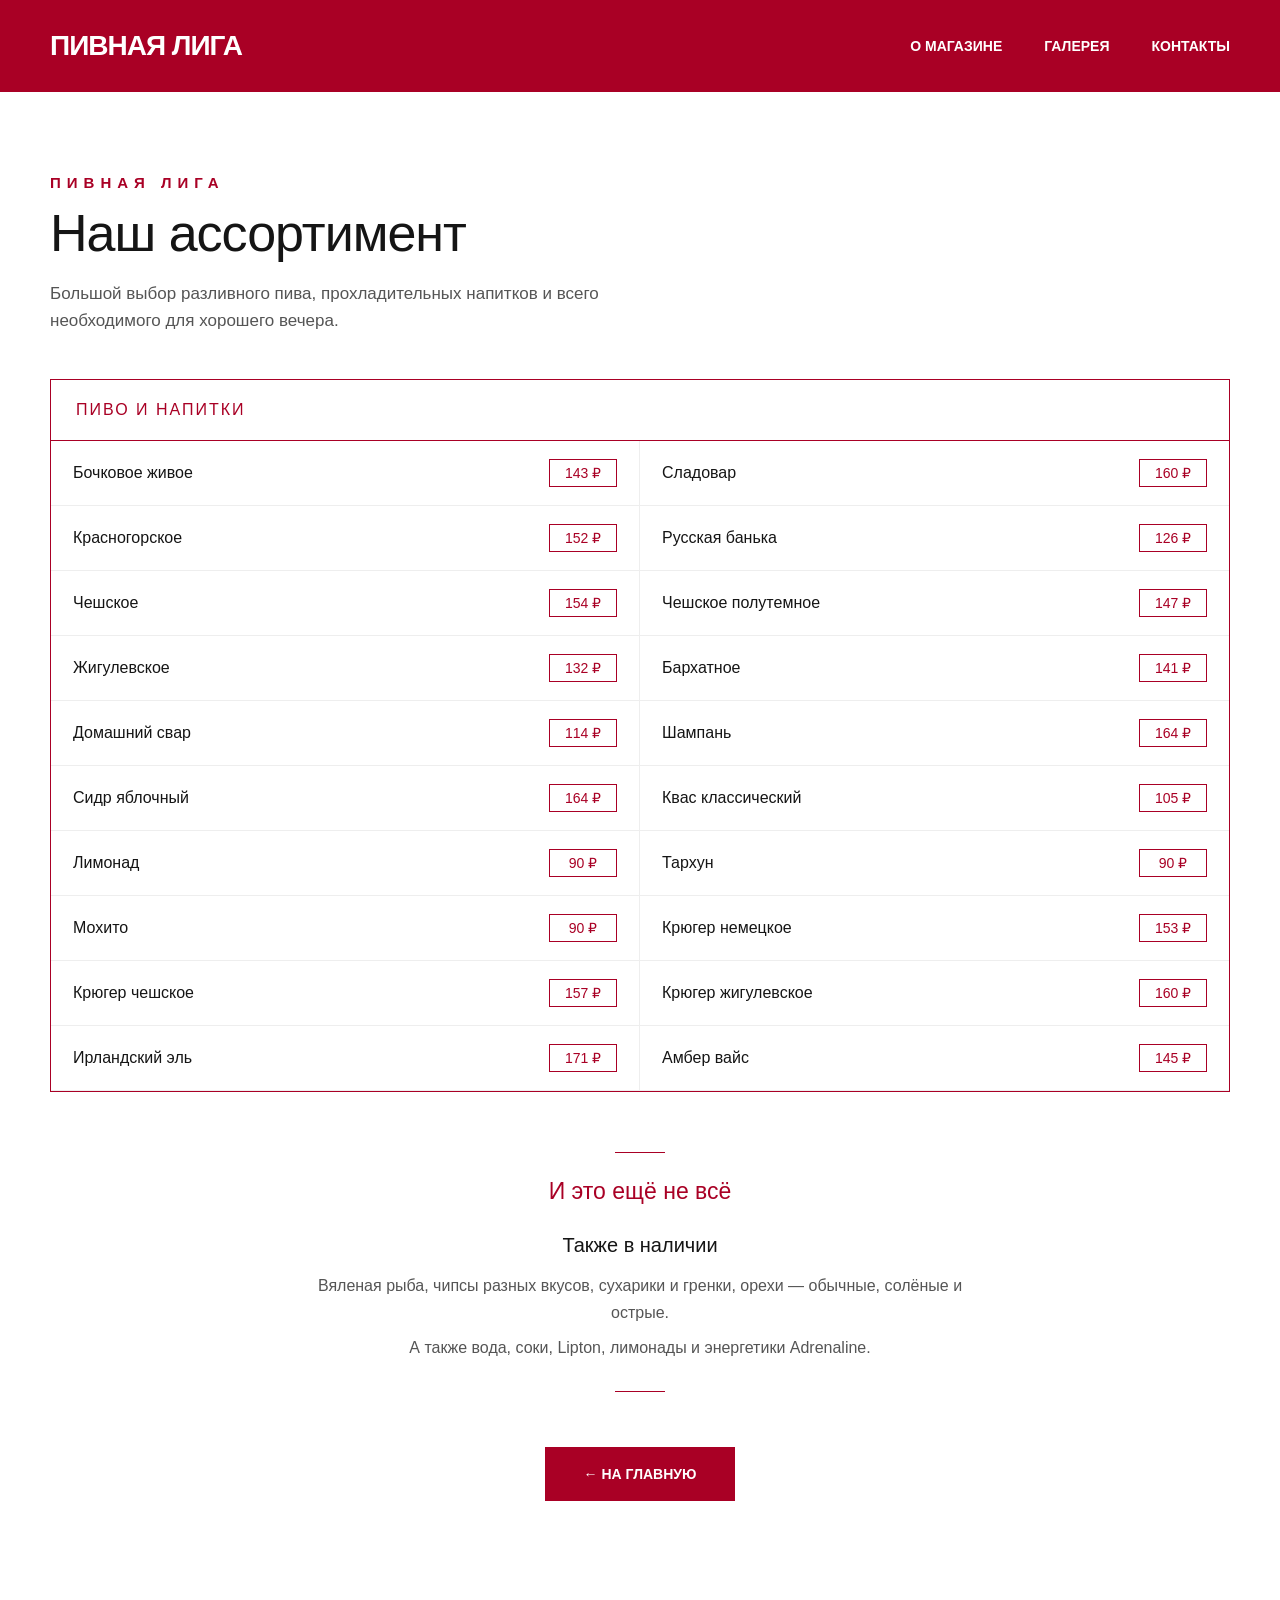
==== assortment.html @ 9e3e3337 "Add files via upload" ====
<!DOCTYPE html>
<html lang="ru">

<head>
    <meta charset="UTF-8">
    <meta name="viewport" content="width=device-width, initial-scale=1.0">

    <title>Ассортимент — Пивная Лига</title>

    <link rel="stylesheet" href="style.css">
</head>

<body>

    <!-- =========================
         ШАПКА
    ========================== -->

    <header class="header">

        <div class="container header-inner">

            <a href="index.html" class="logo">
                ПИВНАЯ ЛИГА
            </a>

            <nav class="navigation">

                <a href="index.html#about">
                    О МАГАЗИНЕ
                </a>

                <a href="index.html#gallery">
                    ГАЛЕРЕЯ
                </a>

                <a href="index.html#contacts">
                    КОНТАКТЫ
                </a>

            </nav>

        </div>

    </header>


    <!-- =========================
         СТРАНИЦА АССОРТИМЕНТА
    ========================== -->

    <main>

        <section class="assortment-page">

            <div class="container">

                <div class="section-label">
                    ПИВНАЯ ЛИГА
                </div>

                <h1>
                    Наш ассортимент
                </h1>

                <p class="assortment-intro">
                    Большой выбор разливного пива,
                    прохладительных напитков и всего
                    необходимого для хорошего вечера.
                </p>


                <!-- =========================
                     ПИВО И НАПИТКИ
                ========================== -->

                <div class="assortment-box">

                    <div class="assortment-box-title">
                        ПИВО И НАПИТКИ
                    </div>


                    <div class="product-list">


                        <!-- 1 -->

                        <div class="product">

                            <span>
                                Бочковое живое
                            </span>

                            <strong>
                                143 ₽
                            </strong>

                        </div>


                        <!-- 2 -->

                        <div class="product">

                            <span>
                                Сладовар
                            </span>

                            <strong>
                                160 ₽
                            </strong>

                        </div>


                        <!-- 3 -->

                        <div class="product">

                            <span>
                                Красногорское
                            </span>

                            <strong>
                                152 ₽
                            </strong>

                        </div>


                        <!-- 4 -->

                        <div class="product">

                            <span>
                                Русская банька
                            </span>

                            <strong>
                                126 ₽
                            </strong>

                        </div>


                        <!-- 5 -->

                        <div class="product">

                            <span>
                                Чешское
                            </span>

                            <strong>
                                154 ₽
                            </strong>

                        </div>


                        <!-- 6 -->

                        <div class="product">

                            <span>
                                Чешское полутемное
                            </span>

                            <strong>
                                147 ₽
                            </strong>

                        </div>


                        <!-- 7 -->

                        <div class="product">

                            <span>
                                Жигулевское
                            </span>

                            <strong>
                                132 ₽
                            </strong>

                        </div>


                        <!-- 8 -->

                        <div class="product">

                            <span>
                                Бархатное
                            </span>

                            <strong>
                                141 ₽
                            </strong>

                        </div>


                        <!-- 9 -->

                        <div class="product">

                            <span>
                                Домашний свар
                            </span>

                            <strong>
                                114 ₽
                            </strong>

                        </div>


                        <!-- 10 -->

                        <div class="product">

                            <span>
                                Шампань
                            </span>

                            <strong>
                                164 ₽
                            </strong>

                        </div>


                        <!-- 11 -->

                        <div class="product">

                            <span>
                                Сидр яблочный
                            </span>

                            <strong>
                                164 ₽
                            </strong>

                        </div>


                        <!-- 12 -->

                        <div class="product">

                            <span>
                                Квас классический
                            </span>

                            <strong>
                                105 ₽
                            </strong>

                        </div>


                        <!-- 13 -->

                        <div class="product">

                            <span>
                                Лимонад
                            </span>

                            <strong>
                                90 ₽
                            </strong>

                        </div>


                        <!-- 14 -->

                        <div class="product">

                            <span>
                                Тархун
                            </span>

                            <strong>
                                90 ₽
                            </strong>

                        </div>


                        <!-- 15 -->

                        <div class="product">

                            <span>
                                Мохито
                            </span>

                            <strong>
                                90 ₽
                            </strong>

                        </div>


                        <!-- 16 -->

                        <div class="product">

                            <span>
                                Крюгер немецкое
                            </span>

                            <strong>
                                153 ₽
                            </strong>

                        </div>


                        <!-- 17 -->

                        <div class="product">

                            <span>
                                Крюгер чешское
                            </span>

                            <strong>
                                157 ₽
                            </strong>

                        </div>


                        <!-- 18 -->

                        <div class="product">

                            <span>
                                Крюгер жигулевское
                            </span>

                            <strong>
                                160 ₽
                            </strong>

                        </div>


                        <!-- 19 -->

                        <div class="product">

                            <span>
                                Ирландский эль
                            </span>

                            <strong>
                                171 ₽
                            </strong>

                        </div>


                        <!-- 20 -->

                        <div class="product">

                            <span>
                                Амбер вайс
                            </span>

                            <strong>
                                145 ₽
                            </strong>

                        </div>

                    </div>

                </div>


                <!-- =========================
                     ДОПОЛНИТЕЛЬНЫЙ АССОРТИМЕНТ
                ========================== -->

                <div class="assortment-extra">

                    <div class="extra-line"></div>


                    <h2>
                        И это ещё не всё
                    </h2>


                    <div class="extra-content">

                        <div class="extra-title">
                            Также в наличии
                        </div>


                        <p>
                            Вяленая рыба, чипсы разных вкусов,
                            сухарики и гренки, орехи — обычные,
                            солёные и острые.
                        </p>


                        <p>
                            А также вода, соки, Lipton,
                            лимонады и энергетики Adrenaline.
                        </p>

                    </div>


                    <div class="extra-line"></div>

                </div>


                <!-- =========================
                     НАЗАД
                ========================== -->

                <div class="assortment-back">

                    <a
                        href="index.html"
                        class="btn btn-primary"
                    >
                        ← НА ГЛАВНУЮ
                    </a>

                </div>

            </div>

        </section>

    </main>


    <!-- =========================
         НИЖНЯЯ ПОЛОСА
    ========================== -->

    <footer class="footer"></footer>


</body>

</html>
---- style.css ----
/* =====================================================
   ОСНОВНЫЕ НАСТРОЙКИ
===================================================== */

* {
    margin: 0;
    padding: 0;
    box-sizing: border-box;
}

html {
    scroll-behavior: smooth;
}

body {
    margin: 0;

    background: #ffffff;
    color: #151515;

    font-family:
        Arial,
        Helvetica,
        sans-serif;

    line-height: 1.5;
}

img {
    display: block;
    max-width: 100%;
}

a {
    color: inherit;
}


/* =====================================================
   ЦВЕТА
===================================================== */

:root {
    --red: #a90025;
    --red-dark: #8e001f;

    --black: #151515;
    --white: #ffffff;

    --gray: #f5f5f5;
}


/* =====================================================
   КОНТЕЙНЕР
===================================================== */

.container {
    width: min(
        1180px,
        calc(100% - 60px)
    );

    margin: 0 auto;
}


/* =====================================================
   ШАПКА
===================================================== */

.header {
    width: 100%;

    background: var(--red);
    color: var(--white);
}

.header-inner {
    min-height: 92px;

    display: flex;

    align-items: center;
    justify-content: space-between;
}

.logo {
    color: white;

    text-decoration: none;

    font-size: 28px;
    font-weight: 900;

    letter-spacing: -1px;
}

.navigation {
    display: flex;

    align-items: center;

    gap: 42px;
}

.navigation a {
    color: white;

    text-decoration: none;

    font-size: 14px;
    font-weight: 800;

    text-transform: uppercase;

    transition: opacity 0.2s ease;
}

.navigation a:hover {
    opacity: 0.7;
}


/* =====================================================
   ГЛАВНЫЙ ЭКРАН
===================================================== */

.hero {
    padding: 110px 0;
}

.hero-inner {
    display: grid;

    grid-template-columns:
        minmax(0, 0.85fr)
        minmax(0, 1.15fr);

    align-items: center;

    gap: 70px;
}


/* =====================================================
   ЛЕВАЯ ЧАСТЬ ГЛАВНОГО ЭКРАНА
===================================================== */

.hero-content {
    padding-left: 10px;
}

.location-title {
    color: var(--red);

    font-size: 16px;
    font-weight: 900;

    letter-spacing: 7px;

    margin-bottom: 28px;
}

.hero h1 {
    margin: 0 0 40px;

    font-size: clamp(
        70px,
        7vw,
        110px
    );

    line-height: 0.82;

    font-weight: 900;

    letter-spacing: -5px;
}

.hero h1 span {
    display: block;
}

.hero h1 span:last-child {
    color: var(--red);
}

.address {
    margin-bottom: 28px;

    font-size: 20px;

    color: var(--black);
}


/* =====================================================
   КНОПКИ
===================================================== */

.hero-buttons {
    display: flex;

    gap: 14px;

    flex-wrap: wrap;
}

.btn {
    min-height: 54px;

    padding: 0 38px;

    display: inline-flex;

    align-items: center;
    justify-content: center;

    border: 1px solid var(--red);

    text-decoration: none;

    font-size: 14px;
    font-weight: 900;

    text-transform: uppercase;

    transition:
        background 0.2s ease,
        color 0.2s ease;
}

.btn-primary {
    background: var(--red);
    color: white;
}

.btn-primary:hover {
    background: var(--red-dark);
}

.btn-outline {
    background: white;
    color: var(--red);
}

.btn-outline:hover {
    background: var(--red);
    color: white;
}


/* =====================================================
   ФОТО НА ГЛАВНОМ ЭКРАНЕ
===================================================== */

.hero-image {
    width: 100%;

    overflow: hidden;
}

.hero-image img {
    width: 100%;

    height: 560px;

    object-fit: cover;
    object-position: center;

    display: block;
}


/* =====================================================
   ЗАГОЛОВКИ СЕКЦИЙ
===================================================== */

.section-label {
    margin-bottom: 10px;

    color: var(--red);

    font-size: 15px;
    font-weight: 900;

    letter-spacing: 6px;
}

section h2 {
    margin: 0 0 55px;

    font-size: 52px;

    line-height: 1;

    font-weight: 900;

    letter-spacing: -2px;
}


/* =====================================================
   О МАГАЗИНЕ
===================================================== */

.about {
    padding: 100px 0;
}

.features {
    display: grid;

    grid-template-columns:
        repeat(3, 1fr);

    gap: 20px;
}

.feature {
    min-height: 250px;

    padding: 32px;

    border: 1px solid var(--red);

    display: flex;

    flex-direction: column;
}

.feature-icon {
    margin-bottom: 15px;

    color: var(--red);

    font-size: 28px;
    font-weight: 900;
}

.feature h3 {
    margin-bottom: 12px;

    font-size: 23px;

    line-height: 1.15;
}

.feature p {
    margin-bottom: 18px;

    font-size: 16px;
}

.feature-link {
    margin-top: auto;

    color: var(--red);

    text-decoration: none;

    font-size: 14px;
    font-weight: 900;
}

.feature-link:hover {
    text-decoration: underline;
}


/* =====================================================
   ГАЛЕРЕЯ
===================================================== */

.gallery-section {
    padding: 100px 0;
}

.gallery {
    display: grid;

    grid-template-columns:
        repeat(2, minmax(0, 1fr));

    gap: 20px;
}

.gallery img {
    width: 100%;

    height: 360px;

    display: block;

    object-fit: cover;
    object-position: center;

    background: var(--gray);
}


/* Главное фото */

.gallery .gallery-main {
    grid-column: 1 / -1;

    width: 100%;

    height: auto;

    max-height: 620px;

    object-fit: contain;

    background: var(--gray);
}


/* =====================================================
   КОНТАКТЫ
===================================================== */

.contacts {
    padding: 100px 0;
}

.contact-box {
    display: grid;

    grid-template-columns:
        repeat(3, 1fr);

    gap: 20px;
}

.contact-item {
    padding: 32px;

    border: 1px solid var(--red);
}

.contact-item h3 {
    margin: 0 0 14px;

    font-size: 22px;

    font-weight: 700;
}

.contact-item p {
    margin: 0;

    color: var(--black);

    font-size: 18px;

    line-height: 1.6;
}


/* =====================================================
   ТЕЛЕФОН
===================================================== */

.contact-item .phone {
    color: var(--black);

    font-size: 18px;

    font-weight: 400;

    text-decoration: none;
}


/* =====================================================
   КНОПКА 2ГИС
===================================================== */

.map-button {
    display: inline-flex;

    align-items: center;
    justify-content: center;

    min-height: 48px;

    margin-top: 22px;

    padding: 0 24px;

    background: var(--red);
    color: white;

    border: 1px solid var(--red);

    text-decoration: none;

    font-size: 13px;

    font-weight: 800;

    transition:
        background 0.2s ease,
        color 0.2s ease;
}

.map-button:hover {
    background: white;
    color: var(--red);
}


/* =====================================================
   НИЖНЯЯ БОРДОВАЯ ПОЛОСА
   БЕЗ ТЕКСТА
===================================================== */

.footer {
    width: 100%;

    height: 45px;

    background: var(--red);
}


/* =====================================================
   ПЛАНШЕТ
===================================================== */

@media (max-width: 1000px) {

    .hero-inner {
        grid-template-columns: 1fr;

        gap: 50px;
    }

    .hero-content {
        padding-left: 0;
    }

    .hero-image img {
        height: auto;

        max-height: 600px;

        object-fit: contain;
    }

    .features {
        grid-template-columns: 1fr;
    }

    .contact-box {
        grid-template-columns: 1fr;
    }

    .footer {
        height: 40px;
    }
}


/* =====================================================
   ТЕЛЕФОН
===================================================== */

@media (max-width: 700px) {

    .container {
        width: calc(100% - 30px);
    }


    /* Шапка */

    .header-inner {
        min-height: 75px;

        padding: 15px 0;

        flex-direction: column;

        justify-content: center;

        gap: 12px;
    }

    .logo {
        font-size: 22px;
    }

    .navigation {
        gap: 18px;

        flex-wrap: wrap;

        justify-content: center;
    }

    .navigation a {
        font-size: 10px;
    }


    /* Главный экран */

    .hero {
        padding: 70px 0;
    }

    .location-title {
        margin-bottom: 22px;

        font-size: 13px;

        letter-spacing: 5px;
    }

    .hero h1 {
        margin-bottom: 35px;

        font-size: 62px;

        letter-spacing: -3px;
    }

    .address {
        font-size: 17px;
    }


    /* Кнопки */

    .hero-buttons {
        flex-direction: column;
    }

    .btn {
        width: 100%;
    }


    /* Фото */

    .hero-image img {
        width: 100%;

        height: auto;

        max-height: none;

        object-fit: contain;
    }


    /* Секции */

    .about,
    .gallery-section,
    .contacts {
        padding: 70px 0;
    }

    section h2 {
        margin-bottom: 35px;

        font-size: 42px;
    }


    /* Галерея */

    .gallery {
        grid-template-columns: 1fr;
    }

    .gallery .gallery-main {
        grid-column: auto;

        height: auto;

        max-height: none;

        object-fit: contain;
    }

    .gallery img {
        height: auto;
    }


    /* Карточки */

    .feature,
    .contact-item {
        padding: 25px;
    }

    .map-button {
        width: 100%;
    }
}

/* =====================================================
   ИСПРАВЛЕНИЕ СТРАНИЦЫ АССОРТИМЕНТА
===================================================== */

.assortment-page {
    padding: 80px 0 100px;
}


/* Заголовок */

.assortment-page h1 {
    margin: 0 0 18px;

    color: #151515;

    font-size: 52px;
    font-weight: 500;

    line-height: 1.1;
    letter-spacing: -1px;
}

.assortment-intro {
    max-width: 650px;

    margin: 0 0 45px;

    color: #555555;

    font-size: 17px;
    font-weight: 400;

    line-height: 1.6;
}


/* =====================================================
   РАМКА АССОРТИМЕНТА
===================================================== */

.assortment-box {
    width: 100%;

    border: 1px solid #a90025 !important;

    background: #ffffff;

    padding: 0 !important;
}


/* Заголовок внутри рамки */

.assortment-box-title {
    padding: 18px 25px;

    border-bottom: 1px solid #a90025 !important;

    color: #a90025;

    font-size: 16px;
    font-weight: 500;

    letter-spacing: 2px;
}


/* =====================================================
   СПИСОК
===================================================== */

.product-list {
    display: grid;

    grid-template-columns: 1fr 1fr;
}


/* Каждый товар */

.product {
    min-height: 65px;

    padding: 16px 22px;

    display: flex;

    align-items: center;
    justify-content: space-between;

    gap: 20px;

    border-bottom: 1px solid #eeeeee !important;

    font-size: 16px !important;

    font-weight: 400 !important;

    color: #151515;
}


/* Убираем жирность названий */

.product span {
    color: #151515 !important;

    font-size: 16px !important;

    font-weight: 400 !important;
}


/* =====================================================
   ЦЕНА В ТОНКОЙ РАМКЕ
===================================================== */

.product strong {
    display: inline-flex;

    align-items: center;
    justify-content: center;

    min-width: 68px;

    padding: 5px 9px;

    border: 1px solid #a90025 !important;

    background: #ffffff;

    color: #a90025 !important;

    font-size: 14px !important;

    font-weight: 400 !important;

    line-height: 1.2;

    white-space: nowrap;
}


/* Вертикальная линия между двумя колонками */

.product:nth-child(odd) {
    border-right: 1px solid #eeeeee !important;
}


/* =====================================================
   "И ЭТО ЕЩЁ НЕ ВСЁ"
===================================================== */

.assortment-extra {
    width: 100%;

    padding: 60px 20px 45px;

    text-align: center;
}


/* Декоративная линия */

.assortment-extra .extra-line {
    width: 50px;
    height: 1px;

    margin: 0 auto 25px;

    background: #a90025;
}


/* Маленький бордовый текст */

.assortment-extra h2 {
    margin: 0 0 24px;

    color: #a90025 !important;

    font-size: 23px !important;

    font-weight: 400 !important;

    line-height: 1.2;

    letter-spacing: 0 !important;
}


/* =====================================================
   ТАКЖЕ В НАЛИЧИИ
===================================================== */

.extra-content {
    max-width: 700px;

    margin: 0 auto;
}

.extra-title {
    margin-bottom: 12px;

    color: #151515;

    font-size: 20px;

    font-weight: 500;
}

.extra-content p {
    max-width: 700px;

    margin: 8px auto;

    color: #555555 !important;

    font-size: 16px !important;

    font-weight: 400 !important;

    line-height: 1.7;
}


/* Нижняя декоративная линия */

.assortment-extra .extra-line:last-child {
    margin-top: 30px;
    margin-bottom: 0;
}


/* =====================================================
   КНОПКА НАЗАД
===================================================== */

.assortment-back {
    display: flex;

    justify-content: center;

    margin-top: 10px;
}


/* =====================================================
   МОБИЛЬНАЯ ВЕРСИЯ
===================================================== */

@media (max-width: 700px) {

    .assortment-page {
        padding: 60px 0 80px;
    }

    .assortment-page h1 {
        font-size: 40px;
    }

    .product-list {
        grid-template-columns: 1fr;
    }

    .product:nth-child(odd) {
        border-right: none !important;
    }

    .product {
        padding: 16px 18px;
    }

    .product span {
        font-size: 15px !important;
    }

    .product strong {
        min-width: 62px;

        font-size: 13px !important;
    }

    .assortment-extra {
        padding: 50px 10px 40px;
    }

    .assortment-extra h2 {
        font-size: 21px !important;
    }

    .extra-title {
        font-size: 18px;
    }

    .extra-content p {
        font-size: 15px !important;
    }
}
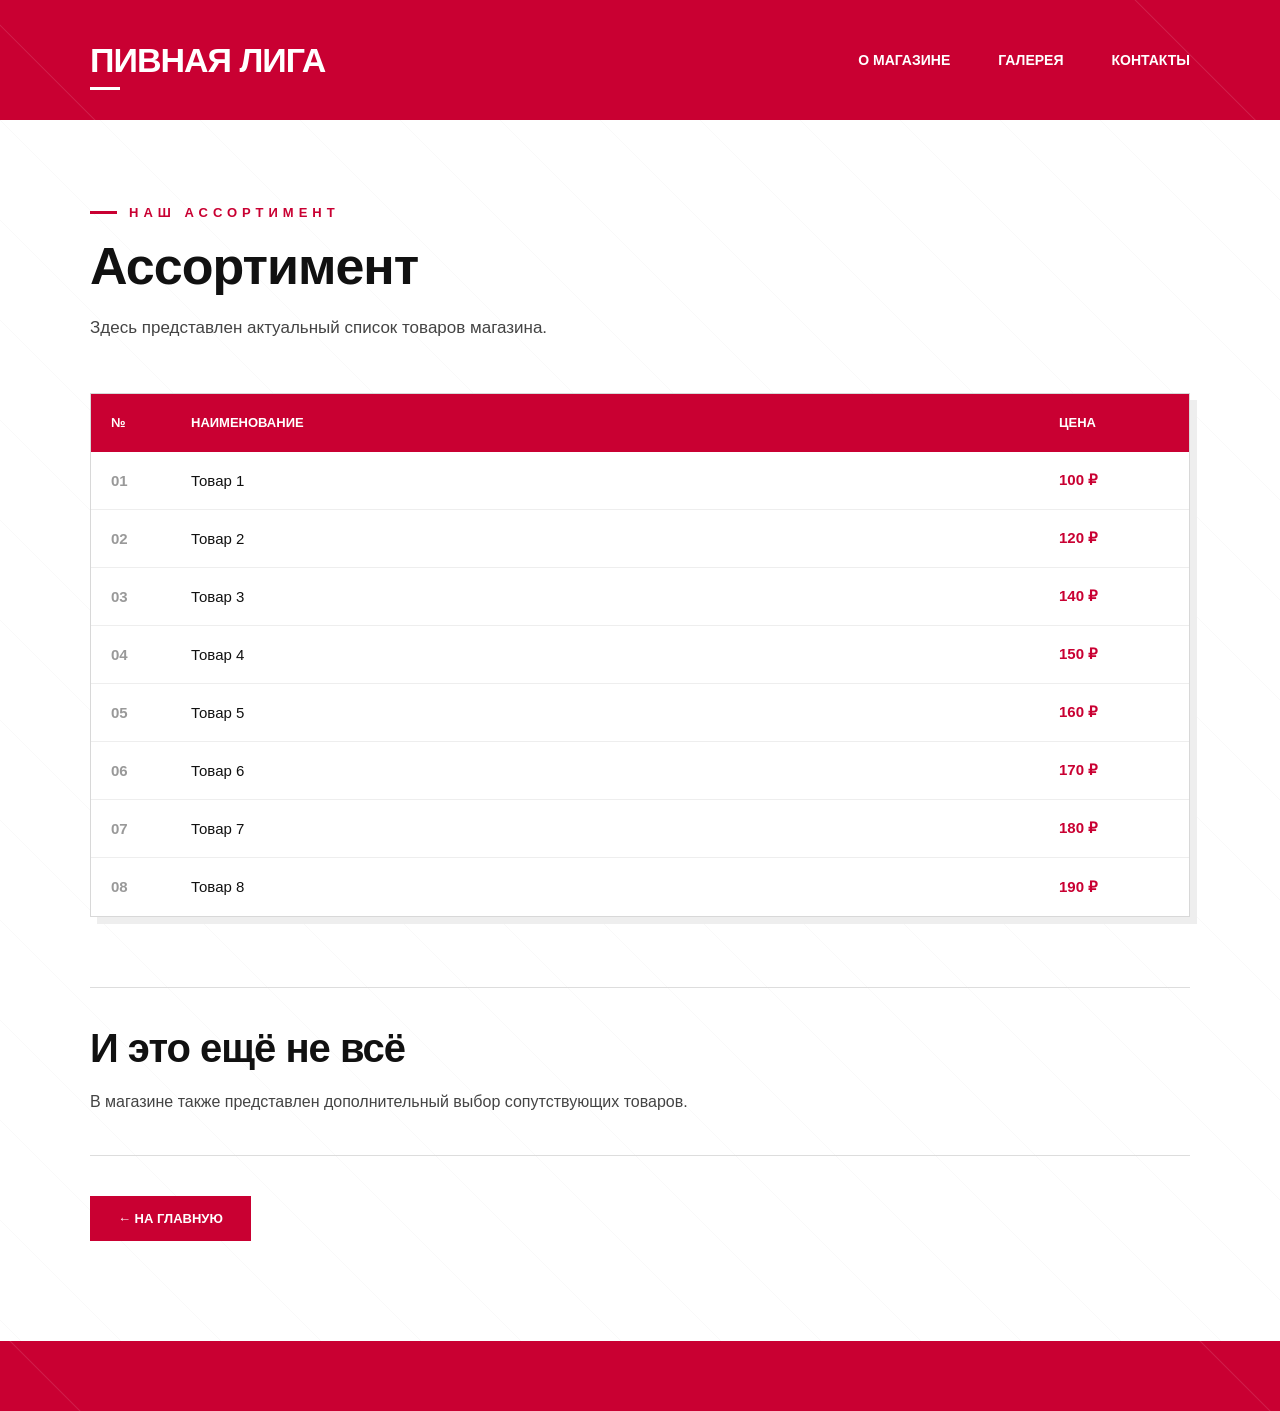
==== commit 4a4d8355: "Refactor assortment.html structure and content Updated assortment page layout and content structure," ====
--- a/assortment.html
+++ b/assortment.html
@@ -2,462 +2,281 @@
 <html lang="ru">
 
 <head>
+
     <meta charset="UTF-8">
-    <meta name="viewport" content="width=device-width, initial-scale=1.0">
+
+    <meta
+        name="viewport"
+        content="width=device-width, initial-scale=1.0"
+    >
 
     <title>Ассортимент — Пивная Лига</title>
 
-    <link rel="stylesheet" href="style.css">
+    <link rel="stylesheet" href="./style.css?v=5">
+
 </head>
 
 <body>
 
-    <!-- =========================
-         ШАПКА
-    ========================== -->
-
-    <header class="header">
-
-        <div class="container header-inner">
-
-            <a href="index.html" class="logo">
+
+<header class="header">
+
+    <div class="container header-inner">
+
+        <a href="./index.html" class="logo">
+            <span class="logo-text">
                 ПИВНАЯ ЛИГА
-            </a>
-
-            <nav class="navigation">
-
-                <a href="index.html#about">
-                    О МАГАЗИНЕ
-                </a>
-
-                <a href="index.html#gallery">
-                    ГАЛЕРЕЯ
-                </a>
-
-                <a href="index.html#contacts">
-                    КОНТАКТЫ
-                </a>
-
-            </nav>
-
-        </div>
-
-    </header>
-
-
-    <!-- =========================
-         СТРАНИЦА АССОРТИМЕНТА
-    ========================== -->
-
-    <main>
-
-        <section class="assortment-page">
-
-            <div class="container">
-
-                <div class="section-label">
-                    ПИВНАЯ ЛИГА
-                </div>
-
-                <h1>
-                    Наш ассортимент
-                </h1>
-
-                <p class="assortment-intro">
-                    Большой выбор разливного пива,
-                    прохладительных напитков и всего
-                    необходимого для хорошего вечера.
-                </p>
-
-
-                <!-- =========================
-                     ПИВО И НАПИТКИ
-                ========================== -->
-
-                <div class="assortment-box">
-
-                    <div class="assortment-box-title">
-                        ПИВО И НАПИТКИ
-                    </div>
-
-
-                    <div class="product-list">
-
-
-                        <!-- 1 -->
-
-                        <div class="product">
-
-                            <span>
-                                Бочковое живое
-                            </span>
-
-                            <strong>
-                                143 ₽
-                            </strong>
-
-                        </div>
-
-
-                        <!-- 2 -->
-
-                        <div class="product">
-
-                            <span>
-                                Сладовар
-                            </span>
-
-                            <strong>
-                                160 ₽
-                            </strong>
-
-                        </div>
-
-
-                        <!-- 3 -->
-
-                        <div class="product">
-
-                            <span>
-                                Красногорское
-                            </span>
-
-                            <strong>
-                                152 ₽
-                            </strong>
-
-                        </div>
-
-
-                        <!-- 4 -->
-
-                        <div class="product">
-
-                            <span>
-                                Русская банька
-                            </span>
-
-                            <strong>
-                                126 ₽
-                            </strong>
-
-                        </div>
-
-
-                        <!-- 5 -->
-
-                        <div class="product">
-
-                            <span>
-                                Чешское
-                            </span>
-
-                            <strong>
-                                154 ₽
-                            </strong>
-
-                        </div>
-
-
-                        <!-- 6 -->
-
-                        <div class="product">
-
-                            <span>
-                                Чешское полутемное
-                            </span>
-
-                            <strong>
-                                147 ₽
-                            </strong>
-
-                        </div>
-
-
-                        <!-- 7 -->
-
-                        <div class="product">
-
-                            <span>
-                                Жигулевское
-                            </span>
-
-                            <strong>
-                                132 ₽
-                            </strong>
-
-                        </div>
-
-
-                        <!-- 8 -->
-
-                        <div class="product">
-
-                            <span>
-                                Бархатное
-                            </span>
-
-                            <strong>
-                                141 ₽
-                            </strong>
-
-                        </div>
-
-
-                        <!-- 9 -->
-
-                        <div class="product">
-
-                            <span>
-                                Домашний свар
-                            </span>
-
-                            <strong>
-                                114 ₽
-                            </strong>
-
-                        </div>
-
-
-                        <!-- 10 -->
-
-                        <div class="product">
-
-                            <span>
-                                Шампань
-                            </span>
-
-                            <strong>
-                                164 ₽
-                            </strong>
-
-                        </div>
-
-
-                        <!-- 11 -->
-
-                        <div class="product">
-
-                            <span>
-                                Сидр яблочный
-                            </span>
-
-                            <strong>
-                                164 ₽
-                            </strong>
-
-                        </div>
-
-
-                        <!-- 12 -->
-
-                        <div class="product">
-
-                            <span>
-                                Квас классический
-                            </span>
-
-                            <strong>
-                                105 ₽
-                            </strong>
-
-                        </div>
-
-
-                        <!-- 13 -->
-
-                        <div class="product">
-
-                            <span>
-                                Лимонад
-                            </span>
-
-                            <strong>
-                                90 ₽
-                            </strong>
-
-                        </div>
-
-
-                        <!-- 14 -->
-
-                        <div class="product">
-
-                            <span>
-                                Тархун
-                            </span>
-
-                            <strong>
-                                90 ₽
-                            </strong>
-
-                        </div>
-
-
-                        <!-- 15 -->
-
-                        <div class="product">
-
-                            <span>
-                                Мохито
-                            </span>
-
-                            <strong>
-                                90 ₽
-                            </strong>
-
-                        </div>
-
-
-                        <!-- 16 -->
-
-                        <div class="product">
-
-                            <span>
-                                Крюгер немецкое
-                            </span>
-
-                            <strong>
-                                153 ₽
-                            </strong>
-
-                        </div>
-
-
-                        <!-- 17 -->
-
-                        <div class="product">
-
-                            <span>
-                                Крюгер чешское
-                            </span>
-
-                            <strong>
-                                157 ₽
-                            </strong>
-
-                        </div>
-
-
-                        <!-- 18 -->
-
-                        <div class="product">
-
-                            <span>
-                                Крюгер жигулевское
-                            </span>
-
-                            <strong>
-                                160 ₽
-                            </strong>
-
-                        </div>
-
-
-                        <!-- 19 -->
-
-                        <div class="product">
-
-                            <span>
-                                Ирландский эль
-                            </span>
-
-                            <strong>
-                                171 ₽
-                            </strong>
-
-                        </div>
-
-
-                        <!-- 20 -->
-
-                        <div class="product">
-
-                            <span>
-                                Амбер вайс
-                            </span>
-
-                            <strong>
-                                145 ₽
-                            </strong>
-
-                        </div>
-
-                    </div>
-
-                </div>
-
-
-                <!-- =========================
-                     ДОПОЛНИТЕЛЬНЫЙ АССОРТИМЕНТ
-                ========================== -->
-
-                <div class="assortment-extra">
-
-                    <div class="extra-line"></div>
-
-
-                    <h2>
-                        И это ещё не всё
-                    </h2>
-
-
-                    <div class="extra-content">
-
-                        <div class="extra-title">
-                            Также в наличии
-                        </div>
-
-
-                        <p>
-                            Вяленая рыба, чипсы разных вкусов,
-                            сухарики и гренки, орехи — обычные,
-                            солёные и острые.
-                        </p>
-
-
-                        <p>
-                            А также вода, соки, Lipton,
-                            лимонады и энергетики Adrenaline.
-                        </p>
-
-                    </div>
-
-
-                    <div class="extra-line"></div>
-
-                </div>
-
-
-                <!-- =========================
-                     НАЗАД
-                ========================== -->
-
-                <div class="assortment-back">
-
-                    <a
-                        href="index.html"
-                        class="btn btn-primary"
-                    >
-                        ← НА ГЛАВНУЮ
-                    </a>
-
-                </div>
-
-            </div>
-
-        </section>
-
-    </main>
-
-
-    <!-- =========================
-         НИЖНЯЯ ПОЛОСА
-    ========================== -->
-
-    <footer class="footer"></footer>
+            </span>
+        </a>
+
+
+        <nav class="navigation">
+
+            <a href="./index.html#about">
+                О МАГАЗИНЕ
+            </a>
+
+            <a href="./index.html#gallery">
+                ГАЛЕРЕЯ
+            </a>
+
+            <a href="./index.html#contacts">
+                КОНТАКТЫ
+            </a>
+
+        </nav>
+
+    </div>
+
+</header>
+
+
+<main>
+
+<section class="assortment-page">
+
+    <div class="container">
+
+
+        <div class="section-label">
+            НАШ АССОРТИМЕНТ
+        </div>
+
+
+        <h1>
+            Ассортимент
+        </h1>
+
+
+        <p class="assortment-intro">
+            Здесь представлен актуальный список
+            товаров магазина.
+        </p>
+
+
+        <!-- ТАБЛИЦА -->
+
+        <div class="product-table">
+
+
+            <div class="table-header">
+
+                <div>
+                    №
+                </div>
+
+                <div>
+                    Наименование
+                </div>
+
+                <div>
+                    Цена
+                </div>
+
+            </div>
+
+
+            <div class="table-row">
+
+                <div>
+                    01
+                </div>
+
+                <div>
+                    Товар 1
+                </div>
+
+                <div>
+                    100 ₽
+                </div>
+
+            </div>
+
+
+            <div class="table-row">
+
+                <div>
+                    02
+                </div>
+
+                <div>
+                    Товар 2
+                </div>
+
+                <div>
+                    120 ₽
+                </div>
+
+            </div>
+
+
+            <div class="table-row">
+
+                <div>
+                    03
+                </div>
+
+                <div>
+                    Товар 3
+                </div>
+
+                <div>
+                    140 ₽
+                </div>
+
+            </div>
+
+
+            <div class="table-row">
+
+                <div>
+                    04
+                </div>
+
+                <div>
+                    Товар 4
+                </div>
+
+                <div>
+                    150 ₽
+                </div>
+
+            </div>
+
+
+            <div class="table-row">
+
+                <div>
+                    05
+                </div>
+
+                <div>
+                    Товар 5
+                </div>
+
+                <div>
+                    160 ₽
+                </div>
+
+            </div>
+
+
+            <div class="table-row">
+
+                <div>
+                    06
+                </div>
+
+                <div>
+                    Товар 6
+                </div>
+
+                <div>
+                    170 ₽
+                </div>
+
+            </div>
+
+
+            <div class="table-row">
+
+                <div>
+                    07
+                </div>
+
+                <div>
+                    Товар 7
+                </div>
+
+                <div>
+                    180 ₽
+                </div>
+
+            </div>
+
+
+            <div class="table-row">
+
+                <div>
+                    08
+                </div>
+
+                <div>
+                    Товар 8
+                </div>
+
+                <div>
+                    190 ₽
+                </div>
+
+            </div>
+
+
+        </div>
+
+
+        <!-- ДОПОЛНИТЕЛЬНЫЙ БЛОК -->
+
+        <div class="assortment-extra">
+
+            <div class="extra-line"></div>
+
+            <h2>
+                И это ещё не всё
+            </h2>
+
+            <p>
+                В магазине также представлен дополнительный
+                выбор сопутствующих товаров.
+            </p>
+
+            <div class="extra-line"></div>
+
+        </div>
+
+
+        <div class="assortment-back">
+
+            <a
+                href="./index.html"
+                class="btn btn-primary"
+            >
+                ← НА ГЛАВНУЮ
+            </a>
+
+        </div>
+
+
+    </div>
+
+</section>
+
+</main>
+
+
+<footer class="footer"></footer>
 
 
 </body>
 
-</html>+</html>
--- a/style.css
+++ b/style.css
@@ -1,181 +1,298 @@
-/* =====================================================
+/* =========================================================
    ОСНОВНЫЕ НАСТРОЙКИ
-===================================================== */
+========================================================= */
 
 * {
+    box-sizing: border-box;
+}
+
+html {
+    scroll-behavior: smooth;
+}
+
+body {
     margin: 0;
     padding: 0;
-    box-sizing: border-box;
-}
-
-html {
-    scroll-behavior: smooth;
-}
-
-body {
-    margin: 0;
-
-    background: #ffffff;
-    color: #151515;
-
-    font-family:
-        Arial,
-        Helvetica,
-        sans-serif;
-
-    line-height: 1.5;
+
+    font-family: Arial, Helvetica, sans-serif;
+
+    color: #111;
+
+    background: #fff;
+
+    overflow-x: hidden;
 }
 
 img {
+    max-width: 100%;
     display: block;
-    max-width: 100%;
 }
 
 a {
+    text-decoration: none;
     color: inherit;
 }
 
 
-/* =====================================================
-   ЦВЕТА
-===================================================== */
-
-:root {
-    --red: #a90025;
-    --red-dark: #8e001f;
-
-    --black: #151515;
-    --white: #ffffff;
-
-    --gray: #f5f5f5;
-}
-
-
-/* =====================================================
+/* =========================================================
    КОНТЕЙНЕР
-===================================================== */
+========================================================= */
 
 .container {
-    width: min(
-        1180px,
-        calc(100% - 60px)
-    );
-
+    width: min(1100px, calc(100% - 60px));
     margin: 0 auto;
 }
 
 
-/* =====================================================
+/* =========================================================
    ШАПКА
-===================================================== */
+========================================================= */
 
 .header {
-    width: 100%;
-
-    background: var(--red);
-    color: var(--white);
+    position: relative;
+
+    height: 120px;
+
+    display: flex;
+    align-items: center;
+
+    background: #c90032;
+
+    overflow: hidden;
 }
 
 .header-inner {
-    min-height: 92px;
+    position: relative;
+    z-index: 2;
+
+    height: 100%;
 
     display: flex;
-
     align-items: center;
     justify-content: space-between;
 }
 
+
+/* диагональные линии */
+
+.header::before,
+.header::after {
+    content: "";
+
+    position: absolute;
+
+    width: 300px;
+    height: 300px;
+
+    border: 1px solid rgba(255,255,255,0.13);
+
+    transform: rotate(45deg);
+}
+
+.header::before {
+    right: -160px;
+    top: -210px;
+}
+
+.header::after {
+    left: -210px;
+    bottom: -210px;
+}
+
+
+/* =========================================================
+   ЛОГОТИП
+========================================================= */
+
 .logo {
-    color: white;
-
-    text-decoration: none;
-
-    font-size: 28px;
+    display: flex;
+    align-items: center;
+}
+
+.logo-text {
+    position: relative;
+
+    color: #fff;
+
+    font-size: 34px;
     font-weight: 900;
 
     letter-spacing: -1px;
 }
+
+.logo-text::after {
+    content: "";
+
+    position: absolute;
+
+    left: 0;
+    bottom: -10px;
+
+    width: 30px;
+    height: 3px;
+
+    background: #fff;
+}
+
+
+/* =========================================================
+   НАВИГАЦИЯ
+========================================================= */
 
 .navigation {
     display: flex;
-
     align-items: center;
 
-    gap: 42px;
+    gap: 48px;
 }
 
 .navigation a {
-    color: white;
-
-    text-decoration: none;
+    position: relative;
+
+    color: #fff;
 
     font-size: 14px;
-    font-weight: 800;
-
-    text-transform: uppercase;
-
-    transition: opacity 0.2s ease;
-}
-
-.navigation a:hover {
-    opacity: 0.7;
-}
-
-
-/* =====================================================
-   ГЛАВНЫЙ ЭКРАН
-===================================================== */
+    font-weight: 900;
+}
+
+.navigation a::after {
+    content: "";
+
+    position: absolute;
+
+    left: 0;
+    bottom: -8px;
+
+    width: 0;
+    height: 2px;
+
+    background: #fff;
+
+    transition: width .25s ease;
+}
+
+.navigation a:hover::after {
+    width: 100%;
+}
+
+
+/* =========================================================
+   ОБЩИЙ ФОН С ДИАГОНАЛЬНЫМИ ПОЛОСАМИ
+========================================================= */
+
+.hero,
+.about,
+.gallery-section,
+.contacts,
+.assortment-page {
+    position: relative;
+
+    overflow: hidden;
+}
+
+
+/* еле заметные полосы */
+
+.hero::before,
+.about::before,
+.gallery-section::before,
+.contacts::before,
+.assortment-page::before {
+
+    content: "";
+
+    position: absolute;
+
+    inset: 0;
+
+    pointer-events: none;
+
+    background-image:
+        linear-gradient(
+            45deg,
+            transparent 49.7%,
+            rgba(0,0,0,0.035) 49.8%,
+            rgba(0,0,0,0.035) 50.2%,
+            transparent 50.3%
+        );
+
+    background-size: 100px 100px;
+
+    opacity: .65;
+}
+
+
+/* =========================================================
+   HERO
+========================================================= */
 
 .hero {
-    padding: 110px 0;
+    padding: 105px 0 100px;
+
+    background: #fff;
 }
 
 .hero-inner {
+    position: relative;
+    z-index: 2;
+
     display: grid;
 
-    grid-template-columns:
-        minmax(0, 0.85fr)
-        minmax(0, 1.15fr);
+    grid-template-columns: 1fr 1fr;
 
     align-items: center;
 
     gap: 70px;
 }
 
-
-/* =====================================================
-   ЛЕВАЯ ЧАСТЬ ГЛАВНОГО ЭКРАНА
-===================================================== */
-
 .hero-content {
-    padding-left: 10px;
-}
+    max-width: 520px;
+}
+
+
+/* =========================================================
+   LOCATION
+========================================================= */
 
 .location-title {
-    color: var(--red);
-
-    font-size: 16px;
-    font-weight: 900;
-
-    letter-spacing: 7px;
+    display: flex;
+    align-items: center;
 
     margin-bottom: 28px;
-}
+
+    color: #c90032;
+
+    font-size: 15px;
+    font-weight: 900;
+
+    letter-spacing: 6px;
+}
+
+.location-title::before {
+    content: "";
+
+    width: 24px;
+    height: 3px;
+
+    margin-right: 12px;
+
+    background: #c90032;
+}
+
+
+/* =========================================================
+   HERO TITLE
+========================================================= */
 
 .hero h1 {
-    margin: 0 0 40px;
-
-    font-size: clamp(
-        70px,
-        7vw,
-        110px
-    );
-
-    line-height: 0.82;
-
-    font-weight: 900;
-
-    letter-spacing: -5px;
+    margin: 0 0 28px;
+
+    font-size: 64px;
+    line-height: .95;
+
+    font-weight: 900;
+
+    letter-spacing: -2px;
 }
 
 .hero h1 span {
@@ -183,300 +300,480 @@
 }
 
 .hero h1 span:last-child {
-    color: var(--red);
+    color: #c90032;
 }
 
 .address {
-    margin-bottom: 28px;
-
-    font-size: 20px;
-
-    color: var(--black);
-}
-
-
-/* =====================================================
-   КНОПКИ
-===================================================== */
+    margin: 0 0 32px;
+
+    color: #333;
+
+    font-size: 16px;
+
+    line-height: 1.6;
+}
+
+
+/* =========================================================
+   HERO BUTTONS
+========================================================= */
 
 .hero-buttons {
     display: flex;
 
-    gap: 14px;
-
-    flex-wrap: wrap;
+    gap: 10px;
 }
 
 .btn {
-    min-height: 54px;
-
-    padding: 0 38px;
-
     display: inline-flex;
 
     align-items: center;
     justify-content: center;
 
-    border: 1px solid var(--red);
-
-    text-decoration: none;
-
-    font-size: 14px;
-    font-weight: 900;
-
-    text-transform: uppercase;
-
-    transition:
-        background 0.2s ease,
-        color 0.2s ease;
+    min-height: 45px;
+
+    padding: 0 28px;
+
+    font-size: 13px;
+    font-weight: 900;
+
+    transition: .2s ease;
+}
+
+.btn:hover {
+    transform: translateY(-3px);
 }
 
 .btn-primary {
-    background: var(--red);
-    color: white;
+    color: #fff;
+
+    background: #c90032;
 }
 
 .btn-primary:hover {
-    background: var(--red-dark);
+    background: #a90029;
 }
 
 .btn-outline {
-    background: white;
-    color: var(--red);
+    color: #c90032;
+
+    background: #fff;
+
+    border: 1px solid #c90032;
 }
 
 .btn-outline:hover {
-    background: var(--red);
-    color: white;
-}
-
-
-/* =====================================================
-   ФОТО НА ГЛАВНОМ ЭКРАНЕ
-===================================================== */
+    color: #fff;
+
+    background: #c90032;
+}
+
+
+/* =========================================================
+   HERO IMAGE
+========================================================= */
 
 .hero-image {
+    position: relative;
+}
+
+.hero-image::before {
+    content: "";
+
+    position: absolute;
+
+    top: -10px;
+    right: -10px;
+
     width: 100%;
-
-    overflow: hidden;
+    height: 100%;
+
+    border: 1px solid #c90032;
+
+    z-index: -1;
+}
+
+.hero-image::after {
+    content: "";
+
+    position: absolute;
+
+    left: -10px;
+    bottom: -10px;
+
+    width: 62px;
+    height: 62px;
+
+    border-left: 4px solid #c90032;
+    border-bottom: 4px solid #c90032;
 }
 
 .hero-image img {
     width: 100%;
-
-    height: 560px;
+    height: 420px;
 
     object-fit: cover;
-    object-position: center;
-
-    display: block;
-}
-
-
-/* =====================================================
-   ЗАГОЛОВКИ СЕКЦИЙ
-===================================================== */
+}
+
+
+/* =========================================================
+   ABOUT
+========================================================= */
+
+.about {
+    padding: 90px 0;
+
+    background: #f8f8f8;
+}
+
+.about .container,
+.gallery-section .container,
+.contacts .container,
+.assortment-page .container {
+    position: relative;
+    z-index: 2;
+}
+
+
+/* =========================================================
+   SECTION LABEL
+========================================================= */
 
 .section-label {
-    margin-bottom: 10px;
-
-    color: var(--red);
-
-    font-size: 15px;
-    font-weight: 900;
-
-    letter-spacing: 6px;
-}
-
-section h2 {
+    display: flex;
+    align-items: center;
+
+    gap: 12px;
+
+    margin-bottom: 20px;
+
+    color: #c90032;
+
+    font-size: 13px;
+    font-weight: 900;
+
+    letter-spacing: 5px;
+}
+
+.section-label::before {
+    content: "";
+
+    width: 27px;
+    height: 3px;
+
+    background: #c90032;
+}
+
+
+/* =========================================================
+   H2
+========================================================= */
+
+h2 {
     margin: 0 0 55px;
 
-    font-size: 52px;
-
+    font-size: 48px;
     line-height: 1;
 
     font-weight: 900;
 
-    letter-spacing: -2px;
-}
-
-
-/* =====================================================
-   О МАГАЗИНЕ
-===================================================== */
-
-.about {
-    padding: 100px 0;
-}
+    letter-spacing: -1px;
+}
+
+
+/* =========================================================
+   FEATURES
+========================================================= */
 
 .features {
     display: grid;
 
-    grid-template-columns:
-        repeat(3, 1fr);
-
-    gap: 20px;
-}
+    grid-template-columns: repeat(3, 1fr);
+
+    gap: 25px;
+
+    margin-top: 45px;
+}
+
+
+/* =========================================================
+   FEATURE CARD
+========================================================= */
 
 .feature {
-    min-height: 250px;
-
-    padding: 32px;
-
-    border: 1px solid var(--red);
+    position: relative;
+
+    min-height: 265px;
+
+    padding: 30px;
+
+    background: rgba(255,255,255,.96);
+
+    border: 1px solid #dedede;
+
+    overflow: hidden;
+
+    transition:
+        transform .25s ease,
+        box-shadow .25s ease,
+        border-color .25s ease;
+}
+
+
+/* большой номер */
+
+.feature-number {
+    position: absolute;
+
+    right: 18px;
+    top: 10px;
+
+    color: #eeeeee;
+
+    font-size: 72px;
+    line-height: 1;
+
+    font-weight: 900;
+}
+
+
+/* красная полоска сверху */
+
+.feature::after {
+    content: "";
+
+    position: absolute;
+
+    left: 0;
+    top: 0;
+
+    width: 100%;
+    height: 4px;
+
+    background: #c90032;
+}
+
+
+/* hover */
+
+.feature:hover {
+    transform: translateY(-5px);
+
+    border-color: #c90032;
+
+    box-shadow:
+        8px 8px 0 #dedede;
+}
+
+
+/* =========================================================
+   FEATURE ICON
+========================================================= */
+
+.feature-icon {
+    position: relative;
+    z-index: 2;
+
+    width: 52px;
+    height: 52px;
+
+    margin-bottom: 25px;
 
     display: flex;
 
-    flex-direction: column;
-}
-
-.feature-icon {
-    margin-bottom: 15px;
-
-    color: var(--red);
-
-    font-size: 28px;
-    font-weight: 900;
-}
+    align-items: center;
+    justify-content: center;
+
+    color: #c90032;
+
+    background: #fff;
+
+    border: 2px solid #c90032;
+
+    font-size: 23px;
+    font-weight: 900;
+
+    transition: .25s ease;
+}
+
+.feature:hover .feature-icon {
+    color: #fff;
+
+    background: #c90032;
+
+    transform: rotate(-4deg);
+}
+
+
+/* =========================================================
+   FEATURE TEXT
+========================================================= */
 
 .feature h3 {
-    margin-bottom: 12px;
-
-    font-size: 23px;
-
-    line-height: 1.15;
+    position: relative;
+    z-index: 2;
+
+    margin: 0 0 14px;
+
+    font-size: 20px;
+    line-height: 1.3;
+
+    font-weight: 900;
 }
 
 .feature p {
-    margin-bottom: 18px;
-
-    font-size: 16px;
-}
-
-.feature-link {
-    margin-top: auto;
-
-    color: var(--red);
-
-    text-decoration: none;
-
-    font-size: 14px;
-    font-weight: 900;
-}
-
-.feature-link:hover {
-    text-decoration: underline;
-}
-
-
-/* =====================================================
-   ГАЛЕРЕЯ
-===================================================== */
+    position: relative;
+    z-index: 2;
+
+    margin: 0 0 20px;
+
+    color: #444;
+
+    font-size: 15px;
+
+    line-height: 1.6;
+}
+
+
+/* =========================================================
+   FEATURE BUTTON
+========================================================= */
+
+.feature-button {
+    position: relative;
+    z-index: 3;
+
+    display: inline-block;
+
+    color: #c90032;
+
+    font-size: 12px;
+
+    font-weight: 900;
+
+    transition: transform .2s ease;
+}
+
+.feature-button:hover {
+    transform: translateX(5px);
+}
+
+
+/* =========================================================
+   GALLERY
+========================================================= */
 
 .gallery-section {
     padding: 100px 0;
+
+    background: #fff;
 }
 
 .gallery {
     display: grid;
 
-    grid-template-columns:
-        repeat(2, minmax(0, 1fr));
-
-    gap: 20px;
+    grid-template-columns: 2fr 1fr 1fr;
+
+    gap: 15px;
 }
 
 .gallery img {
     width: 100%;
-
-    height: 360px;
-
-    display: block;
+    height: 260px;
 
     object-fit: cover;
-    object-position: center;
-
-    background: var(--gray);
-}
-
-
-/* Главное фото */
-
-.gallery .gallery-main {
-    grid-column: 1 / -1;
-
-    width: 100%;
-
-    height: auto;
-
-    max-height: 620px;
-
-    object-fit: contain;
-
-    background: var(--gray);
-}
-
-
-/* =====================================================
-   КОНТАКТЫ
-===================================================== */
+
+    border: 1px solid #ddd;
+
+    transition:
+        transform .3s ease,
+        filter .3s ease;
+}
+
+.gallery img:hover {
+    transform: scale(1.015);
+
+    filter: brightness(.92);
+}
+
+.gallery-main {
+    height: 535px !important;
+
+    grid-row: span 2;
+}
+
+
+/* =========================================================
+   CONTACTS
+========================================================= */
 
 .contacts {
     padding: 100px 0;
+
+    background: #f8f8f8;
 }
 
 .contact-box {
     display: grid;
 
-    grid-template-columns:
-        repeat(3, 1fr);
-
-    gap: 20px;
+    grid-template-columns: repeat(3, 1fr);
+
+    gap: 25px;
 }
 
 .contact-item {
-    padding: 32px;
-
-    border: 1px solid var(--red);
+    position: relative;
+
+    padding: 30px;
+
+    background: #fff;
+
+    border: 1px solid #ddd;
+
+    transition: .25s ease;
+}
+
+.contact-item:hover {
+    transform: translateY(-4px);
+
+    border-color: #c90032;
+
+    box-shadow: 7px 7px 0 #ddd;
+}
+
+.contact-line {
+    width: 30px;
+    height: 3px;
+
+    margin-bottom: 25px;
+
+    background: #c90032;
 }
 
 .contact-item h3 {
-    margin: 0 0 14px;
-
-    font-size: 22px;
+    margin: 0 0 18px;
+
+    font-size: 20px;
+}
+
+.contact-item p {
+    margin: 0 0 25px;
+
+    font-size: 16px;
+
+    line-height: 1.7;
+}
+
+.phone {
+    font-size: 21px !important;
 
     font-weight: 700;
 }
 
-.contact-item p {
-    margin: 0;
-
-    color: var(--black);
-
-    font-size: 18px;
-
-    line-height: 1.6;
-}
-
-
-/* =====================================================
-   ТЕЛЕФОН
-===================================================== */
-
-.contact-item .phone {
-    color: var(--black);
-
-    font-size: 18px;
-
-    font-weight: 400;
-
-    text-decoration: none;
-}
-
-
-/* =====================================================
-   КНОПКА 2ГИС
-===================================================== */
+
+/* =========================================================
+   CONTACT BUTTON
+========================================================= */
 
 .map-button {
     display: inline-flex;
@@ -484,53 +781,266 @@
     align-items: center;
     justify-content: center;
 
-    min-height: 48px;
-
-    margin-top: 22px;
-
-    padding: 0 24px;
-
-    background: var(--red);
-    color: white;
-
-    border: 1px solid var(--red);
-
-    text-decoration: none;
+    min-height: 43px;
+
+    padding: 0 20px;
+
+    color: #fff;
+
+    background: #c90032;
+
+    font-size: 12px;
+
+    font-weight: 900;
+
+    transition: .2s ease;
+}
+
+.map-button:hover {
+    background: #a90029;
+
+    transform: translateY(-2px);
+}
+
+
+/* =========================================================
+   ASSORTMENT PAGE
+========================================================= */
+
+.assortment-page {
+    padding: 85px 0 100px;
+
+    background: #fff;
+}
+
+.assortment-page h1 {
+    margin: 0 0 22px;
+
+    font-size: 52px;
+    line-height: 1;
+
+    font-weight: 900;
+
+    letter-spacing: -1px;
+}
+
+.assortment-intro {
+    max-width: 650px;
+
+    margin: 0 0 50px;
+
+    color: #444;
+
+    font-size: 17px;
+
+    line-height: 1.7;
+}
+
+
+/* =========================================================
+   PRODUCT TABLE
+========================================================= */
+
+.product-table {
+    width: 100%;
+
+    background: #fff;
+
+    border: 1px solid #d8d8d8;
+
+    box-shadow: 7px 7px 0 #eeeeee;
+
+    overflow: hidden;
+}
+
+
+/* HEADER */
+
+.table-header {
+    display: grid;
+
+    grid-template-columns: 80px 1fr 150px;
+
+    min-height: 58px;
+
+    align-items: center;
+
+    color: #fff;
+
+    background: #c90032;
 
     font-size: 13px;
 
-    font-weight: 800;
-
-    transition:
-        background 0.2s ease,
-        color 0.2s ease;
-}
-
-.map-button:hover {
-    background: white;
-    color: var(--red);
-}
-
-
-/* =====================================================
-   НИЖНЯЯ БОРДОВАЯ ПОЛОСА
-   БЕЗ ТЕКСТА
-===================================================== */
+    font-weight: 900;
+
+    text-transform: uppercase;
+}
+
+.table-header div {
+    padding: 0 20px;
+}
+
+
+/* ROW */
+
+.table-row {
+    display: grid;
+
+    grid-template-columns: 80px 1fr 150px;
+
+    min-height: 58px;
+
+    align-items: center;
+
+    border-bottom: 1px solid #eeeeee;
+
+    font-size: 15px;
+
+    transition: background .2s ease;
+}
+
+.table-row:last-child {
+    border-bottom: none;
+}
+
+.table-row:hover {
+    background: #faf2f4;
+}
+
+.table-row div {
+    padding: 0 20px;
+}
+
+.table-row div:first-child {
+    color: #999;
+
+    font-weight: 700;
+}
+
+.table-row div:last-child {
+    color: #c90032;
+
+    font-weight: 700;
+}
+
+
+/* =========================================================
+   ASSORTMENT EXTRA
+========================================================= */
+
+.assortment-extra {
+    padding-top: 70px;
+}
+
+.extra-line {
+    width: 100%;
+    height: 1px;
+
+    margin: 0 0 40px;
+
+    background: #ddd;
+}
+
+.assortment-extra h2 {
+    margin-bottom: 20px;
+
+    font-size: 40px;
+}
+
+.assortment-extra p {
+    max-width: 650px;
+
+    margin: 0 0 40px;
+
+    color: #444;
+
+    font-size: 16px;
+
+    line-height: 1.7;
+}
+
+.assortment-back {
+    margin-top: 40px;
+}
+
+
+/* =========================================================
+   FOOTER
+========================================================= */
 
 .footer {
-    width: 100%;
-
-    height: 45px;
-
-    background: var(--red);
-}
-
-
-/* =====================================================
-   ПЛАНШЕТ
-===================================================== */
-
-@media (max-width: 1000px) {
+    position: relative;
+
+    height: 70px;
+
+    background: #c90032;
+
+    overflow: hidden;
+}
+
+.footer::before,
+.footer::after {
+    content: "";
+
+    position: absolute;
+
+    width: 180px;
+    height: 180px;
+
+    border: 1px solid rgba(255,255,255,.12);
+
+    transform: rotate(45deg);
+}
+
+.footer::before {
+    right: -100px;
+    top: -130px;
+}
+
+.footer::after {
+    left: -100px;
+    bottom: -130px;
+}
+
+
+/* =========================================================
+   TABLET
+========================================================= */
+
+@media (max-width: 900px) {
+
+    .container {
+        width: min(100% - 30px, 700px);
+    }
+
+    .header {
+        height: auto;
+
+        padding: 25px 0;
+    }
+
+    .header-inner {
+        flex-direction: column;
+
+        gap: 25px;
+    }
+
+    .logo-text {
+        font-size: 28px;
+    }
+
+    .navigation {
+        gap: 25px;
+
+        flex-wrap: wrap;
+
+        justify-content: center;
+    }
+
+
+    .hero {
+        padding: 70px 0;
+    }
 
     .hero-inner {
         grid-template-columns: 1fr;
@@ -538,102 +1048,95 @@
         gap: 50px;
     }
 
-    .hero-content {
-        padding-left: 0;
+    .hero h1 {
+        font-size: 52px;
     }
 
     .hero-image img {
-        height: auto;
-
-        max-height: 600px;
-
-        object-fit: contain;
-    }
+        height: 350px;
+    }
+
 
     .features {
         grid-template-columns: 1fr;
-    }
+
+        gap: 20px;
+    }
+
+    .feature {
+        min-height: 230px;
+    }
+
+
+    .gallery {
+        grid-template-columns: 1fr;
+    }
+
+    .gallery-main {
+        height: 350px !important;
+    }
+
+    .gallery img {
+        height: 250px;
+    }
+
 
     .contact-box {
         grid-template-columns: 1fr;
-    }
-
-    .footer {
-        height: 40px;
-    }
-}
-
-
-/* =====================================================
-   ТЕЛЕФОН
-===================================================== */
-
-@media (max-width: 700px) {
+
+        gap: 20px;
+    }
+
+
+    .table-header,
+    .table-row {
+        grid-template-columns: 60px 1fr 100px;
+    }
+
+
+    h2 {
+        font-size: 40px;
+    }
+}
+
+
+/* =========================================================
+   PHONE
+========================================================= */
+
+@media (max-width: 600px) {
 
     .container {
         width: calc(100% - 30px);
     }
 
 
-    /* Шапка */
-
-    .header-inner {
-        min-height: 75px;
-
-        padding: 15px 0;
-
-        flex-direction: column;
-
-        justify-content: center;
-
-        gap: 12px;
-    }
-
-    .logo {
-        font-size: 22px;
+    .logo-text {
+        font-size: 25px;
     }
 
     .navigation {
-        gap: 18px;
-
-        flex-wrap: wrap;
-
-        justify-content: center;
+        gap: 17px;
     }
 
     .navigation a {
-        font-size: 10px;
-    }
-
-
-    /* Главный экран */
+        font-size: 11px;
+    }
+
 
     .hero {
-        padding: 70px 0;
+        padding: 55px 0 70px;
     }
 
     .location-title {
-        margin-bottom: 22px;
-
-        font-size: 13px;
-
-        letter-spacing: 5px;
+        font-size: 12px;
+
+        letter-spacing: 4px;
     }
 
     .hero h1 {
-        margin-bottom: 35px;
-
-        font-size: 62px;
-
-        letter-spacing: -3px;
-    }
-
-    .address {
-        font-size: 17px;
-    }
-
-
-    /* Кнопки */
+        font-size: 45px;
+    }
 
     .hero-buttons {
         flex-direction: column;
@@ -643,322 +1146,46 @@
         width: 100%;
     }
 
-
-    /* Фото */
-
     .hero-image img {
-        width: 100%;
-
-        height: auto;
-
-        max-height: none;
-
-        object-fit: contain;
-    }
-
-
-    /* Секции */
-
-    .about,
-    .gallery-section,
+        height: 280px;
+    }
+
+
+    .about {
+        padding: 70px 0;
+    }
+
+    h2 {
+        margin-bottom: 40px;
+
+        font-size: 36px;
+    }
+
+
+    .feature {
+        min-height: 240px;
+
+        padding: 30px 25px;
+    }
+
+
+    .gallery-section {
+        padding: 70px 0;
+    }
+
+    .gallery-main {
+        height: 280px !important;
+    }
+
+    .gallery img {
+        height: 220px;
+    }
+
+
     .contacts {
         padding: 70px 0;
     }
 
-    section h2 {
-        margin-bottom: 35px;
-
-        font-size: 42px;
-    }
-
-
-    /* Галерея */
-
-    .gallery {
-        grid-template-columns: 1fr;
-    }
-
-    .gallery .gallery-main {
-        grid-column: auto;
-
-        height: auto;
-
-        max-height: none;
-
-        object-fit: contain;
-    }
-
-    .gallery img {
-        height: auto;
-    }
-
-
-    /* Карточки */
-
-    .feature,
-    .contact-item {
-        padding: 25px;
-    }
-
-    .map-button {
-        width: 100%;
-    }
-}
-
-/* =====================================================
-   ИСПРАВЛЕНИЕ СТРАНИЦЫ АССОРТИМЕНТА
-===================================================== */
-
-.assortment-page {
-    padding: 80px 0 100px;
-}
-
-
-/* Заголовок */
-
-.assortment-page h1 {
-    margin: 0 0 18px;
-
-    color: #151515;
-
-    font-size: 52px;
-    font-weight: 500;
-
-    line-height: 1.1;
-    letter-spacing: -1px;
-}
-
-.assortment-intro {
-    max-width: 650px;
-
-    margin: 0 0 45px;
-
-    color: #555555;
-
-    font-size: 17px;
-    font-weight: 400;
-
-    line-height: 1.6;
-}
-
-
-/* =====================================================
-   РАМКА АССОРТИМЕНТА
-===================================================== */
-
-.assortment-box {
-    width: 100%;
-
-    border: 1px solid #a90025 !important;
-
-    background: #ffffff;
-
-    padding: 0 !important;
-}
-
-
-/* Заголовок внутри рамки */
-
-.assortment-box-title {
-    padding: 18px 25px;
-
-    border-bottom: 1px solid #a90025 !important;
-
-    color: #a90025;
-
-    font-size: 16px;
-    font-weight: 500;
-
-    letter-spacing: 2px;
-}
-
-
-/* =====================================================
-   СПИСОК
-===================================================== */
-
-.product-list {
-    display: grid;
-
-    grid-template-columns: 1fr 1fr;
-}
-
-
-/* Каждый товар */
-
-.product {
-    min-height: 65px;
-
-    padding: 16px 22px;
-
-    display: flex;
-
-    align-items: center;
-    justify-content: space-between;
-
-    gap: 20px;
-
-    border-bottom: 1px solid #eeeeee !important;
-
-    font-size: 16px !important;
-
-    font-weight: 400 !important;
-
-    color: #151515;
-}
-
-
-/* Убираем жирность названий */
-
-.product span {
-    color: #151515 !important;
-
-    font-size: 16px !important;
-
-    font-weight: 400 !important;
-}
-
-
-/* =====================================================
-   ЦЕНА В ТОНКОЙ РАМКЕ
-===================================================== */
-
-.product strong {
-    display: inline-flex;
-
-    align-items: center;
-    justify-content: center;
-
-    min-width: 68px;
-
-    padding: 5px 9px;
-
-    border: 1px solid #a90025 !important;
-
-    background: #ffffff;
-
-    color: #a90025 !important;
-
-    font-size: 14px !important;
-
-    font-weight: 400 !important;
-
-    line-height: 1.2;
-
-    white-space: nowrap;
-}
-
-
-/* Вертикальная линия между двумя колонками */
-
-.product:nth-child(odd) {
-    border-right: 1px solid #eeeeee !important;
-}
-
-
-/* =====================================================
-   "И ЭТО ЕЩЁ НЕ ВСЁ"
-===================================================== */
-
-.assortment-extra {
-    width: 100%;
-
-    padding: 60px 20px 45px;
-
-    text-align: center;
-}
-
-
-/* Декоративная линия */
-
-.assortment-extra .extra-line {
-    width: 50px;
-    height: 1px;
-
-    margin: 0 auto 25px;
-
-    background: #a90025;
-}
-
-
-/* Маленький бордовый текст */
-
-.assortment-extra h2 {
-    margin: 0 0 24px;
-
-    color: #a90025 !important;
-
-    font-size: 23px !important;
-
-    font-weight: 400 !important;
-
-    line-height: 1.2;
-
-    letter-spacing: 0 !important;
-}
-
-
-/* =====================================================
-   ТАКЖЕ В НАЛИЧИИ
-===================================================== */
-
-.extra-content {
-    max-width: 700px;
-
-    margin: 0 auto;
-}
-
-.extra-title {
-    margin-bottom: 12px;
-
-    color: #151515;
-
-    font-size: 20px;
-
-    font-weight: 500;
-}
-
-.extra-content p {
-    max-width: 700px;
-
-    margin: 8px auto;
-
-    color: #555555 !important;
-
-    font-size: 16px !important;
-
-    font-weight: 400 !important;
-
-    line-height: 1.7;
-}
-
-
-/* Нижняя декоративная линия */
-
-.assortment-extra .extra-line:last-child {
-    margin-top: 30px;
-    margin-bottom: 0;
-}
-
-
-/* =====================================================
-   КНОПКА НАЗАД
-===================================================== */
-
-.assortment-back {
-    display: flex;
-
-    justify-content: center;
-
-    margin-top: 10px;
-}
-
-
-/* =====================================================
-   МОБИЛЬНАЯ ВЕРСИЯ
-===================================================== */
-
-@media (max-width: 700px) {
 
     .assortment-page {
         padding: 60px 0 80px;
@@ -968,41 +1195,41 @@
         font-size: 40px;
     }
 
-    .product-list {
-        grid-template-columns: 1fr;
-    }
-
-    .product:nth-child(odd) {
-        border-right: none !important;
-    }
-
-    .product {
-        padding: 16px 18px;
-    }
-
-    .product span {
-        font-size: 15px !important;
-    }
-
-    .product strong {
-        min-width: 62px;
-
-        font-size: 13px !important;
-    }
-
-    .assortment-extra {
-        padding: 50px 10px 40px;
-    }
+    .assortment-intro {
+        font-size: 15px;
+    }
+
+
+    /* МОБИЛЬНАЯ ТАБЛИЦА */
+
+    .table-header {
+        grid-template-columns: 45px 1fr 80px;
+
+        min-height: 52px;
+
+        font-size: 11px;
+    }
+
+    .table-row {
+        grid-template-columns: 45px 1fr 80px;
+
+        min-height: 52px;
+
+        font-size: 13px;
+    }
+
+    .table-header div,
+    .table-row div {
+        padding: 0 10px;
+    }
+
 
     .assortment-extra h2 {
-        font-size: 21px !important;
-    }
-
-    .extra-title {
-        font-size: 18px;
-    }
-
-    .extra-content p {
-        font-size: 15px !important;
-    }
-}+        font-size: 32px;
+    }
+
+
+    .footer {
+        height: 60px;
+    }
+}
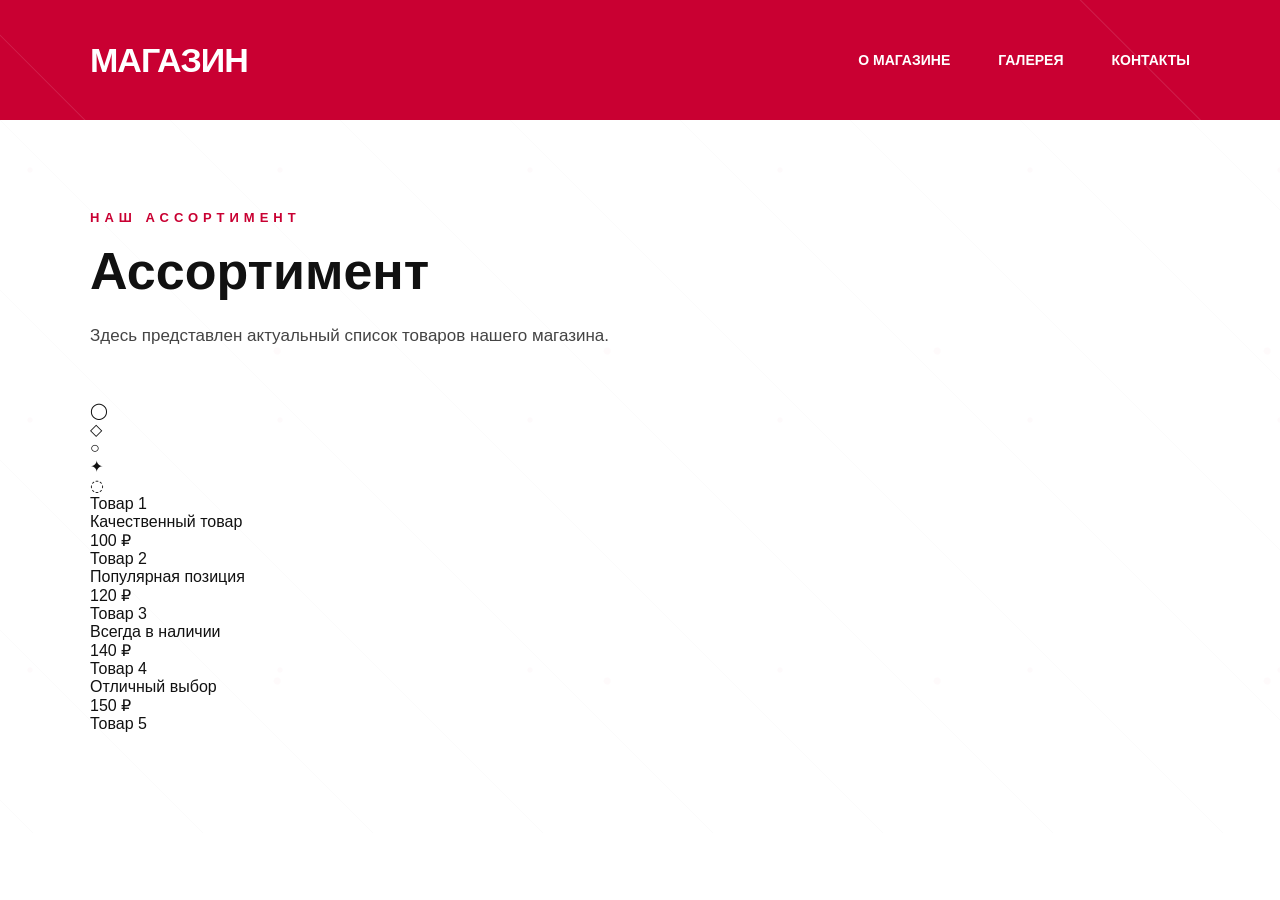
==== commit 3f05592c: "Update assortment.html" ====
--- a/assortment.html
+++ b/assortment.html
@@ -2,45 +2,35 @@
 <html lang="ru">
 
 <head>
+    <meta charset="UTF-8">
+    <meta name="viewport" content="width=device-width, initial-scale=1.0">
 
-    <meta charset="UTF-8">
+    <title>Ассортимент — Магазин</title>
 
-    <meta
-        name="viewport"
-        content="width=device-width, initial-scale=1.0"
-    >
-
-    <title>Ассортимент — Пивная Лига</title>
-
-    <link rel="stylesheet" href="./style.css?v=5">
-
+    <link rel="stylesheet" href="style.css">
 </head>
 
 <body>
-
 
 <header class="header">
 
     <div class="container header-inner">
 
-        <a href="./index.html" class="logo">
-            <span class="logo-text">
-                ПИВНАЯ ЛИГА
-            </span>
+        <a href="index.html" class="logo">
+            <span class="logo-text">МАГАЗИН</span>
         </a>
-
 
         <nav class="navigation">
 
-            <a href="./index.html#about">
+            <a href="index.html#about">
                 О МАГАЗИНЕ
             </a>
 
-            <a href="./index.html#gallery">
+            <a href="index.html#gallery">
                 ГАЛЕРЕЯ
             </a>
 
-            <a href="./index.html#contacts">
+            <a href="index.html#contacts">
                 КОНТАКТЫ
             </a>
 
@@ -51,232 +41,128 @@
 </header>
 
 
-<main>
-
-<section class="assortment-page">
+<main class="assortment-page">
 
     <div class="container">
-
 
         <div class="section-label">
             НАШ АССОРТИМЕНТ
         </div>
 
-
         <h1>
             Ассортимент
         </h1>
 
-
         <p class="assortment-intro">
-            Здесь представлен актуальный список
-            товаров магазина.
+            Здесь представлен актуальный список товаров
+            нашего магазина.
         </p>
 
 
-        <!-- ТАБЛИЦА -->
+        <!-- ДЕКОРАТИВНЫЕ РИСУНКИ -->
 
-        <div class="product-table">
+        <div class="decor decor-1">◯</div>
+        <div class="decor decor-2">◇</div>
+        <div class="decor decor-3">○</div>
+        <div class="decor decor-4">✦</div>
+        <div class="decor decor-5">◌</div>
 
 
-            <div class="table-header">
+        <!-- ТОВАРЫ -->
 
-                <div>
-                    №
+        <div class="products">
+
+
+            <div class="product-card">
+
+                <div class="product-info">
+
+                    <div class="product-name">
+                        Товар 1
+                    </div>
+
+                    <div class="product-description">
+                        Качественный товар
+                    </div>
+
                 </div>
 
-                <div>
-                    Наименование
-                </div>
-
-                <div>
-                    Цена
-                </div>
-
-            </div>
-
-
-            <div class="table-row">
-
-                <div>
-                    01
-                </div>
-
-                <div>
-                    Товар 1
-                </div>
-
-                <div>
+                <div class="product-price">
                     100 ₽
                 </div>
 
             </div>
 
 
-            <div class="table-row">
+            <div class="product-card">
 
-                <div>
-                    02
+                <div class="product-info">
+
+                    <div class="product-name">
+                        Товар 2
+                    </div>
+
+                    <div class="product-description">
+                        Популярная позиция
+                    </div>
+
                 </div>
 
-                <div>
-                    Товар 2
-                </div>
-
-                <div>
+                <div class="product-price">
                     120 ₽
                 </div>
 
             </div>
 
 
-            <div class="table-row">
+            <div class="product-card">
 
-                <div>
-                    03
+                <div class="product-info">
+
+                    <div class="product-name">
+                        Товар 3
+                    </div>
+
+                    <div class="product-description">
+                        Всегда в наличии
+                    </div>
+
                 </div>
 
-                <div>
-                    Товар 3
-                </div>
-
-                <div>
+                <div class="product-price">
                     140 ₽
                 </div>
 
             </div>
 
 
-            <div class="table-row">
+            <div class="product-card">
 
-                <div>
-                    04
+                <div class="product-info">
+
+                    <div class="product-name">
+                        Товар 4
+                    </div>
+
+                    <div class="product-description">
+                        Отличный выбор
+                    </div>
+
                 </div>
 
-                <div>
-                    Товар 4
-                </div>
-
-                <div>
+                <div class="product-price">
                     150 ₽
                 </div>
 
             </div>
 
 
-            <div class="table-row">
+            <div class="product-card">
 
-                <div>
-                    05
-                </div>
+                <div class="product-info">
 
-                <div>
-                    Товар 5
-                </div>
+                    <div class="product-name">
+                        Товар 5
+                    </div>
 
-                <div>
-                    160 ₽
-                </div>
-
-            </div>
-
-
-            <div class="table-row">
-
-                <div>
-                    06
-                </div>
-
-                <div>
-                    Товар 6
-                </div>
-
-                <div>
-                    170 ₽
-                </div>
-
-            </div>
-
-
-            <div class="table-row">
-
-                <div>
-                    07
-                </div>
-
-                <div>
-                    Товар 7
-                </div>
-
-                <div>
-                    180 ₽
-                </div>
-
-            </div>
-
-
-            <div class="table-row">
-
-                <div>
-                    08
-                </div>
-
-                <div>
-                    Товар 8
-                </div>
-
-                <div>
-                    190 ₽
-                </div>
-
-            </div>
-
-
-        </div>
-
-
-        <!-- ДОПОЛНИТЕЛЬНЫЙ БЛОК -->
-
-        <div class="assortment-extra">
-
-            <div class="extra-line"></div>
-
-            <h2>
-                И это ещё не всё
-            </h2>
-
-            <p>
-                В магазине также представлен дополнительный
-                выбор сопутствующих товаров.
-            </p>
-
-            <div class="extra-line"></div>
-
-        </div>
-
-
-        <div class="assortment-back">
-
-            <a
-                href="./index.html"
-                class="btn btn-primary"
-            >
-                ← НА ГЛАВНУЮ
-            </a>
-
-        </div>
-
-
-    </div>
-
-</section>
-
-</main>
-
-
-<footer class="footer"></footer>
-
-
-</body>
-
-</html>
+                    <div class="
--- a/style.css
+++ b/style.css
@@ -1,7 +1,3 @@
-/* =========================================================
-   ОСНОВНЫЕ НАСТРОЙКИ
-========================================================= */
-
 * {
     box-sizing: border-box;
 }
@@ -17,7 +13,6 @@
     font-family: Arial, Helvetica, sans-serif;
 
     color: #111;
-
     background: #fff;
 
     overflow-x: hidden;
@@ -34,9 +29,9 @@
 }
 
 
-/* =========================================================
+/* =========================
    КОНТЕЙНЕР
-========================================================= */
+========================= */
 
 .container {
     width: min(1100px, calc(100% - 60px));
@@ -44,9 +39,9 @@
 }
 
 
-/* =========================================================
+/* =========================
    ШАПКА
-========================================================= */
+========================= */
 
 .header {
     position: relative;
@@ -63,7 +58,7 @@
 
 .header-inner {
     position: relative;
-    z-index: 2;
+    z-index: 5;
 
     height: 100%;
 
@@ -73,9 +68,24 @@
 }
 
 
-/* диагональные линии */
-
-.header::before,
+/* ДЕКОР ШАПКИ */
+
+.header::before {
+    content: "";
+
+    position: absolute;
+
+    width: 420px;
+    height: 420px;
+
+    right: -250px;
+    top: -270px;
+
+    border: 1px solid rgba(255,255,255,.12);
+
+    transform: rotate(45deg);
+}
+
 .header::after {
     content: "";
 
@@ -84,25 +94,18 @@
     width: 300px;
     height: 300px;
 
-    border: 1px solid rgba(255,255,255,0.13);
+    left: -200px;
+    bottom: -230px;
+
+    border: 1px solid rgba(255,255,255,.12);
 
     transform: rotate(45deg);
 }
 
-.header::before {
-    right: -160px;
-    top: -210px;
-}
-
-.header::after {
-    left: -210px;
-    bottom: -210px;
-}
-
-
-/* =========================================================
+
+/* =========================
    ЛОГОТИП
-========================================================= */
+========================= */
 
 .logo {
     display: flex;
@@ -110,8 +113,6 @@
 }
 
 .logo-text {
-    position: relative;
-
     color: #fff;
 
     font-size: 34px;
@@ -120,24 +121,10 @@
     letter-spacing: -1px;
 }
 
-.logo-text::after {
-    content: "";
-
-    position: absolute;
-
-    left: 0;
-    bottom: -10px;
-
-    width: 30px;
-    height: 3px;
-
-    background: #fff;
-}
-
-
-/* =========================================================
-   НАВИГАЦИЯ
-========================================================= */
+
+/* =========================
+   МЕНЮ
+========================= */
 
 .navigation {
     display: flex;
@@ -153,32 +140,18 @@
 
     font-size: 14px;
     font-weight: 900;
-}
-
-.navigation a::after {
-    content: "";
-
-    position: absolute;
-
-    left: 0;
-    bottom: -8px;
-
-    width: 0;
-    height: 2px;
-
-    background: #fff;
-
-    transition: width .25s ease;
-}
-
-.navigation a:hover::after {
-    width: 100%;
-}
-
-
-/* =========================================================
-   ОБЩИЙ ФОН С ДИАГОНАЛЬНЫМИ ПОЛОСАМИ
-========================================================= */
+
+    transition: opacity .2s ease;
+}
+
+.navigation a:hover {
+    opacity: .7;
+}
+
+
+/* =========================
+   ОБЩИЕ СЕКЦИИ
+========================= */
 
 .hero,
 .about,
@@ -191,7 +164,9 @@
 }
 
 
-/* еле заметные полосы */
+/* =========================
+   ДЕКОРАТИВНЫЙ ФОН
+========================= */
 
 .hero::before,
 .about::before,
@@ -207,24 +182,70 @@
 
     pointer-events: none;
 
+    opacity: .42;
+
     background-image:
+
+        /* диагональные линии */
+
         linear-gradient(
             45deg,
-            transparent 49.7%,
-            rgba(0,0,0,0.035) 49.8%,
-            rgba(0,0,0,0.035) 50.2%,
-            transparent 50.3%
+            transparent 49.8%,
+            rgba(0,0,0,.035) 50%,
+            transparent 50.2%
+        ),
+
+        /* кружки */
+
+        radial-gradient(
+            circle at 12% 20%,
+            rgba(201,0,50,.045) 0,
+            rgba(201,0,50,.045) 2px,
+            transparent 3px
+        ),
+
+        radial-gradient(
+            circle at 84% 70%,
+            rgba(201,0,50,.04) 0,
+            rgba(201,0,50,.04) 3px,
+            transparent 4px
         );
 
-    background-size: 100px 100px;
-
-    opacity: .65;
-}
-
-
-/* =========================================================
+    background-size:
+        170px 170px,
+        250px 250px,
+        330px 330px;
+}
+
+
+/* =========================
+   ЛЁГКИЕ ДЕКОРАТИВНЫЕ ФИГУРЫ
+========================= */
+
+.hero::after,
+.gallery-section::after {
+
+    content: "";
+
+    position: absolute;
+
+    width: 650px;
+    height: 650px;
+
+    right: -350px;
+    bottom: -400px;
+
+    border: 1px solid rgba(201,0,50,.045);
+
+    border-radius: 50%;
+
+    pointer-events: none;
+}
+
+
+/* =========================
    HERO
-========================================================= */
+========================= */
 
 .hero {
     padding: 105px 0 100px;
@@ -234,7 +255,7 @@
 
 .hero-inner {
     position: relative;
-    z-index: 2;
+    z-index: 3;
 
     display: grid;
 
@@ -250,14 +271,11 @@
 }
 
 
-/* =========================================================
-   LOCATION
-========================================================= */
+/* =========================
+   ГОРОД
+========================= */
 
 .location-title {
-    display: flex;
-    align-items: center;
-
     margin-bottom: 28px;
 
     color: #c90032;
@@ -268,26 +286,16 @@
     letter-spacing: 6px;
 }
 
-.location-title::before {
-    content: "";
-
-    width: 24px;
-    height: 3px;
-
-    margin-right: 12px;
-
-    background: #c90032;
-}
-
-
-/* =========================================================
-   HERO TITLE
-========================================================= */
+
+/* =========================
+   ГЛАВНЫЙ ЗАГОЛОВОК
+========================= */
 
 .hero h1 {
     margin: 0 0 28px;
 
     font-size: 64px;
+
     line-height: .95;
 
     font-weight: 900;
@@ -306,17 +314,15 @@
 .address {
     margin: 0 0 32px;
 
-    color: #333;
-
     font-size: 16px;
 
     line-height: 1.6;
 }
 
 
-/* =========================================================
-   HERO BUTTONS
-========================================================= */
+/* =========================
+   КНОПКИ
+========================= */
 
 .hero-buttons {
     display: flex;
@@ -335,6 +341,7 @@
     padding: 0 28px;
 
     font-size: 13px;
+
     font-weight: 900;
 
     transition: .2s ease;
@@ -369,59 +376,33 @@
 }
 
 
-/* =========================================================
-   HERO IMAGE
-========================================================= */
+/* =========================
+   ФОТО
+========================= */
 
 .hero-image {
     position: relative;
 }
 
-.hero-image::before {
-    content: "";
-
-    position: absolute;
-
-    top: -10px;
-    right: -10px;
-
-    width: 100%;
-    height: 100%;
-
-    border: 1px solid #c90032;
-
-    z-index: -1;
-}
-
-.hero-image::after {
-    content: "";
-
-    position: absolute;
-
-    left: -10px;
-    bottom: -10px;
-
-    width: 62px;
-    height: 62px;
-
-    border-left: 4px solid #c90032;
-    border-bottom: 4px solid #c90032;
-}
-
 .hero-image img {
     width: 100%;
+
     height: 420px;
 
     object-fit: cover;
-}
-
-
-/* =========================================================
+
+    border: none !important;
+
+    box-shadow: none !important;
+}
+
+
+/* =========================
    ABOUT
-========================================================= */
+========================= */
 
 .about {
-    padding: 90px 0;
+    padding: 100px 0;
 
     background: #f8f8f8;
 }
@@ -431,48 +412,36 @@
 .contacts .container,
 .assortment-page .container {
     position: relative;
-    z-index: 2;
-}
-
-
-/* =========================================================
+    z-index: 3;
+}
+
+
+/* =========================
    SECTION LABEL
-========================================================= */
+========================= */
 
 .section-label {
-    display: flex;
-    align-items: center;
-
-    gap: 12px;
-
     margin-bottom: 20px;
 
     color: #c90032;
 
     font-size: 13px;
+
     font-weight: 900;
 
     letter-spacing: 5px;
 }
 
-.section-label::before {
-    content: "";
-
-    width: 27px;
-    height: 3px;
-
-    background: #c90032;
-}
-
-
-/* =========================================================
+
+/* =========================
    H2
-========================================================= */
+========================= */
 
 h2 {
     margin: 0 0 55px;
 
     font-size: 48px;
+
     line-height: 1;
 
     font-weight: 900;
@@ -481,9 +450,9 @@
 }
 
 
-/* =========================================================
-   FEATURES
-========================================================= */
+/* =========================
+   КАРТОЧКИ
+========================= */
 
 .features {
     display: grid;
@@ -495,62 +464,32 @@
     margin-top: 45px;
 }
 
-
-/* =========================================================
-   FEATURE CARD
-========================================================= */
-
 .feature {
     position: relative;
 
-    min-height: 265px;
-
-    padding: 30px;
+    width: 100%;
+
+    min-height: 255px;
+
+    padding: 35px 30px;
 
     background: rgba(255,255,255,.96);
 
     border: 1px solid #dedede;
 
-    overflow: hidden;
+    box-shadow: 0 5px 18px rgba(0,0,0,.035);
 
     transition:
         transform .25s ease,
-        box-shadow .25s ease,
-        border-color .25s ease;
-}
-
-
-/* большой номер */
+        border-color .25s ease,
+        box-shadow .25s ease;
+}
+
+
+/* убираем номера */
 
 .feature-number {
-    position: absolute;
-
-    right: 18px;
-    top: 10px;
-
-    color: #eeeeee;
-
-    font-size: 72px;
-    line-height: 1;
-
-    font-weight: 900;
-}
-
-
-/* красная полоска сверху */
-
-.feature::after {
-    content: "";
-
-    position: absolute;
-
-    left: 0;
-    top: 0;
-
-    width: 100%;
-    height: 4px;
-
-    background: #c90032;
+    display: none !important;
 }
 
 
@@ -562,20 +501,17 @@
     border-color: #c90032;
 
     box-shadow:
-        8px 8px 0 #dedede;
-}
-
-
-/* =========================================================
-   FEATURE ICON
-========================================================= */
+        0 12px 28px rgba(0,0,0,.08);
+}
+
+
+/* =========================
+   ИКОНКИ
+========================= */
 
 .feature-icon {
-    position: relative;
-    z-index: 2;
-
-    width: 52px;
-    height: 52px;
+    width: 50px;
+    height: 50px;
 
     margin-bottom: 25px;
 
@@ -591,6 +527,7 @@
     border: 2px solid #c90032;
 
     font-size: 23px;
+
     font-weight: 900;
 
     transition: .25s ease;
@@ -605,26 +542,21 @@
 }
 
 
-/* =========================================================
-   FEATURE TEXT
-========================================================= */
+/* =========================
+   ТЕКСТ КАРТОЧЕК
+========================= */
 
 .feature h3 {
-    position: relative;
-    z-index: 2;
-
-    margin: 0 0 14px;
+    margin: 0 0 15px;
 
     font-size: 20px;
+
     line-height: 1.3;
 
     font-weight: 900;
 }
 
 .feature p {
-    position: relative;
-    z-index: 2;
-
     margin: 0 0 20px;
 
     color: #444;
@@ -635,14 +567,11 @@
 }
 
 
-/* =========================================================
-   FEATURE BUTTON
-========================================================= */
+/* =========================
+   КНОПКА АССОРТИМЕНТА
+========================= */
 
 .feature-button {
-    position: relative;
-    z-index: 3;
-
     display: inline-block;
 
     color: #c90032;
@@ -659,9 +588,9 @@
 }
 
 
-/* =========================================================
-   GALLERY
-========================================================= */
+/* =========================
+   ГАЛЕРЕЯ
+========================= */
 
 .gallery-section {
     padding: 100px 0;
@@ -679,11 +608,14 @@
 
 .gallery img {
     width: 100%;
+
     height: 260px;
 
     object-fit: cover;
 
-    border: 1px solid #ddd;
+    border: none !important;
+
+    box-shadow: none !important;
 
     transition:
         transform .3s ease,
@@ -693,7 +625,7 @@
 .gallery img:hover {
     transform: scale(1.015);
 
-    filter: brightness(.92);
+    filter: brightness(.94);
 }
 
 .gallery-main {
@@ -703,9 +635,9 @@
 }
 
 
-/* =========================================================
-   CONTACTS
-========================================================= */
+/* =========================
+   КОНТАКТЫ
+========================= */
 
 .contacts {
     padding: 100px 0;
@@ -716,19 +648,17 @@
 .contact-box {
     display: grid;
 
-    grid-template-columns: repeat(3, 1fr);
+    grid-template-columns: repeat(3,1fr);
 
     gap: 25px;
 }
 
 .contact-item {
-    position: relative;
-
     padding: 30px;
 
     background: #fff;
 
-    border: 1px solid #ddd;
+    border: 1px solid #dedede;
 
     transition: .25s ease;
 }
@@ -738,20 +668,16 @@
 
     border-color: #c90032;
 
-    box-shadow: 7px 7px 0 #ddd;
+    box-shadow:
+        0 10px 25px rgba(0,0,0,.07);
 }
 
 .contact-line {
-    width: 30px;
-    height: 3px;
-
-    margin-bottom: 25px;
-
-    background: #c90032;
+    display: none !important;
 }
 
 .contact-item h3 {
-    margin: 0 0 18px;
+    margin: 0 0 20px;
 
     font-size: 20px;
 }
@@ -771,9 +697,9 @@
 }
 
 
-/* =========================================================
-   CONTACT BUTTON
-========================================================= */
+/* =========================
+   КНОПКИ КОНТАКТОВ
+========================= */
 
 .map-button {
     display: inline-flex;
@@ -803,25 +729,24 @@
 }
 
 
-/* =========================================================
-   ASSORTMENT PAGE
-========================================================= */
+/* =========================
+   ASSORTMENT
+========================= */
 
 .assortment-page {
-    padding: 85px 0 100px;
+    padding: 90px 0 100px;
 
     background: #fff;
 }
 
 .assortment-page h1 {
-    margin: 0 0 22px;
+    margin: 0 0 25px;
 
     font-size: 52px;
+
     line-height: 1;
 
     font-weight: 900;
-
-    letter-spacing: -1px;
 }
 
 .assortment-intro {
@@ -837,29 +762,27 @@
 }
 
 
-/* =========================================================
-   PRODUCT TABLE
-========================================================= */
+/* =========================
+   ТАБЛИЦА
+========================= */
 
 .product-table {
     width: 100%;
 
     background: #fff;
 
-    border: 1px solid #d8d8d8;
-
-    box-shadow: 7px 7px 0 #eeeeee;
+    border: 1px solid #ddd;
+
+    box-shadow:
+        7px 7px 0 #eeeeee;
 
     overflow: hidden;
 }
-
-
-/* HEADER */
 
 .table-header {
     display: grid;
 
-    grid-template-columns: 80px 1fr 150px;
+    grid-template-columns: 70px 1fr 130px;
 
     min-height: 58px;
 
@@ -880,19 +803,16 @@
     padding: 0 20px;
 }
 
-
-/* ROW */
-
 .table-row {
     display: grid;
 
-    grid-template-columns: 80px 1fr 150px;
+    grid-template-columns: 70px 1fr 130px;
 
     min-height: 58px;
 
     align-items: center;
 
-    border-bottom: 1px solid #eeeeee;
+    border-bottom: 1px solid #eee;
 
     font-size: 15px;
 
@@ -924,9 +844,9 @@
 }
 
 
-/* =========================================================
-   ASSORTMENT EXTRA
-========================================================= */
+/* =========================
+   ДОПОЛНИТЕЛЬНЫЙ БЛОК
+========================= */
 
 .assortment-extra {
     padding-top: 70px;
@@ -934,9 +854,10 @@
 
 .extra-line {
     width: 100%;
+
     height: 1px;
 
-    margin: 0 0 40px;
+    margin-bottom: 40px;
 
     background: #ddd;
 }
@@ -950,8 +871,6 @@
 .assortment-extra p {
     max-width: 650px;
 
-    margin: 0 0 40px;
-
     color: #444;
 
     font-size: 16px;
@@ -960,13 +879,13 @@
 }
 
 .assortment-back {
-    margin-top: 40px;
-}
-
-
-/* =========================================================
+    margin-top: 45px;
+}
+
+
+/* =========================
    FOOTER
-========================================================= */
+========================= */
 
 .footer {
     position: relative;
@@ -978,34 +897,26 @@
     overflow: hidden;
 }
 
-.footer::before,
-.footer::after {
+.footer::before {
     content: "";
 
     position: absolute;
 
-    width: 180px;
-    height: 180px;
+    width: 250px;
+    height: 250px;
+
+    right: -160px;
+    top: -180px;
 
     border: 1px solid rgba(255,255,255,.12);
 
     transform: rotate(45deg);
 }
 
-.footer::before {
-    right: -100px;
-    top: -130px;
-}
-
-.footer::after {
-    left: -100px;
-    bottom: -130px;
-}
-
-
-/* =========================================================
-   TABLET
-========================================================= */
+
+/* =========================
+   ПЛАНШЕТ
+========================= */
 
 @media (max-width: 900px) {
 
@@ -1037,7 +948,6 @@
         justify-content: center;
     }
 
-
     .hero {
         padding: 70px 0;
     }
@@ -1056,7 +966,6 @@
         height: 350px;
     }
 
-
     .features {
         grid-template-columns: 1fr;
 
@@ -1064,9 +973,8 @@
     }
 
     .feature {
-        min-height: 230px;
-    }
-
+        min-height: 220px;
+    }
 
     .gallery {
         grid-template-columns: 1fr;
@@ -1080,29 +988,26 @@
         height: 250px;
     }
 
-
     .contact-box {
         grid-template-columns: 1fr;
 
         gap: 20px;
     }
 
+    h2 {
+        font-size: 40px;
+    }
 
     .table-header,
     .table-row {
         grid-template-columns: 60px 1fr 100px;
     }
-
-
-    h2 {
-        font-size: 40px;
-    }
-}
-
-
-/* =========================================================
-   PHONE
-========================================================= */
+}
+
+
+/* =========================
+   ТЕЛЕФОН
+========================= */
 
 @media (max-width: 600px) {
 
@@ -1110,20 +1015,18 @@
         width: calc(100% - 30px);
     }
 
-
     .logo-text {
         font-size: 25px;
     }
 
     .navigation {
-        gap: 17px;
+        gap: 16px;
     }
 
     .navigation a {
         font-size: 11px;
     }
 
-
     .hero {
         padding: 55px 0 70px;
     }
@@ -1150,24 +1053,19 @@
         height: 280px;
     }
 
-
     .about {
         padding: 70px 0;
     }
 
     h2 {
-        margin-bottom: 40px;
-
         font-size: 36px;
     }
 
-
     .feature {
-        min-height: 240px;
+        min-height: 230px;
 
         padding: 30px 25px;
     }
-
 
     .gallery-section {
         padding: 70px 0;
@@ -1181,12 +1079,10 @@
         height: 220px;
     }
 
-
     .contacts {
         padding: 70px 0;
     }
 
-
     .assortment-page {
         padding: 60px 0 80px;
     }
@@ -1199,20 +1095,18 @@
         font-size: 15px;
     }
 
-
-    /* МОБИЛЬНАЯ ТАБЛИЦА */
-
-    .table-header {
-        grid-template-columns: 45px 1fr 80px;
-
-        min-height: 52px;
-
-        font-size: 11px;
-    }
-
+    .table-header,
     .table-row {
         grid-template-columns: 45px 1fr 80px;
-
+    }
+
+    .table-header {
+        min-height: 50px;
+
+        font-size: 10px;
+    }
+
+    .table-row {
         min-height: 52px;
 
         font-size: 13px;
@@ -1220,15 +1114,13 @@
 
     .table-header div,
     .table-row div {
-        padding: 0 10px;
-    }
-
+        padding: 0 9px;
+    }
 
     .assortment-extra h2 {
         font-size: 32px;
     }
 
-
     .footer {
         height: 60px;
     }
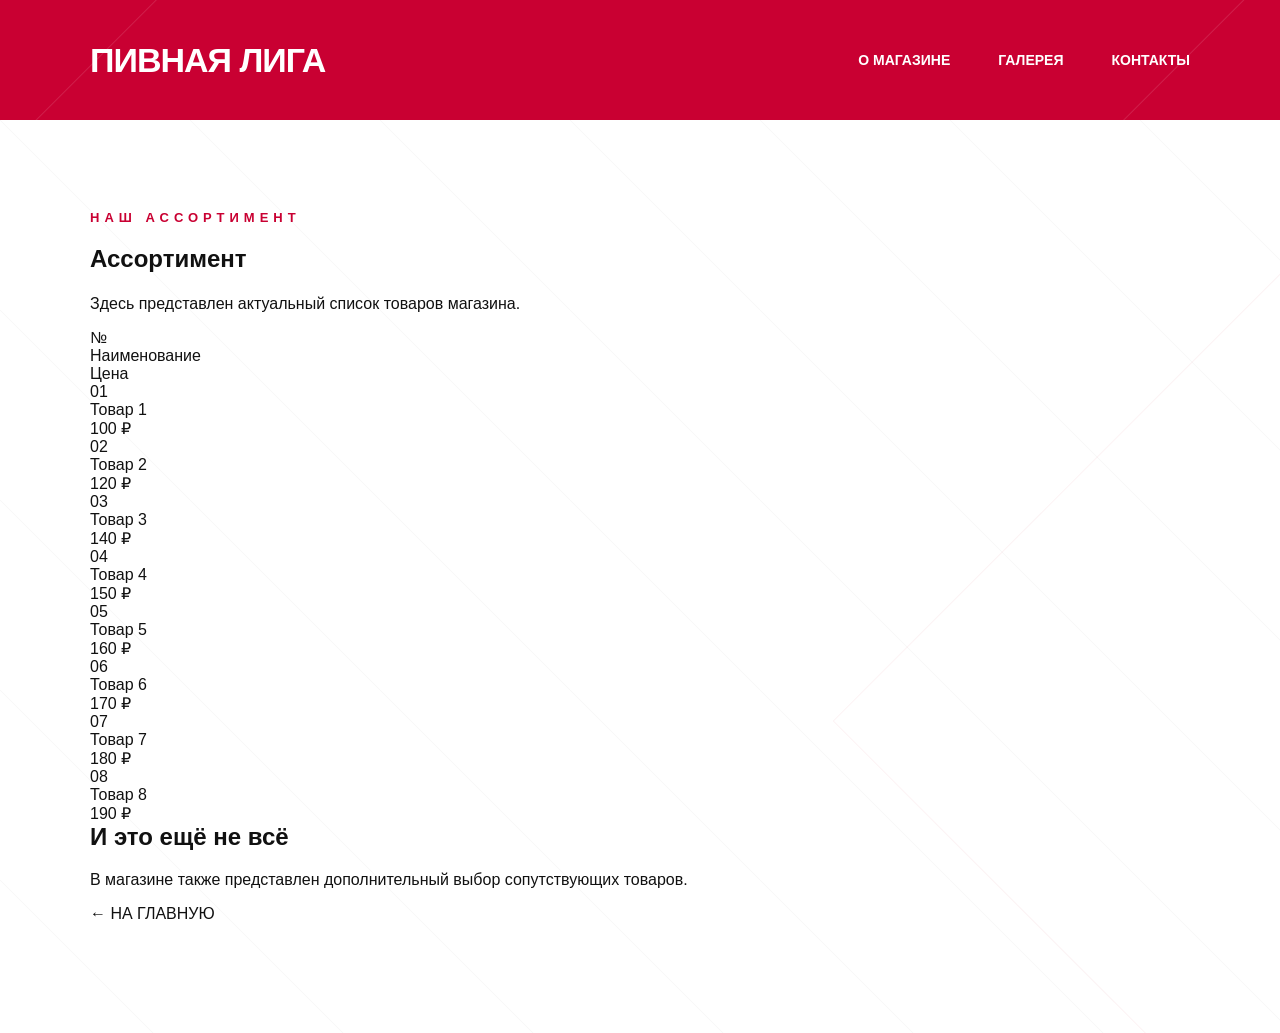
==== commit 81a8fb02: "Update assortment.html" ====
--- a/assortment.html
+++ b/assortment.html
@@ -2,35 +2,45 @@
 <html lang="ru">
 
 <head>
+
     <meta charset="UTF-8">
-    <meta name="viewport" content="width=device-width, initial-scale=1.0">
-
-    <title>Ассортимент — Магазин</title>
-
-    <link rel="stylesheet" href="style.css">
+
+    <meta
+        name="viewport"
+        content="width=device-width, initial-scale=1.0"
+    >
+
+    <title>Ассортимент — Пивная Лига</title>
+
+    <link rel="stylesheet" href="./style.css?v=5">
+
 </head>
 
 <body>
 
+
 <header class="header">
 
     <div class="container header-inner">
 
-        <a href="index.html" class="logo">
-            <span class="logo-text">МАГАЗИН</span>
+        <a href="./index.html" class="logo">
+            <span class="logo-text">
+                ПИВНАЯ ЛИГА
+            </span>
         </a>
 
+
         <nav class="navigation">
 
-            <a href="index.html#about">
+            <a href="./index.html#about">
                 О МАГАЗИНЕ
             </a>
 
-            <a href="index.html#gallery">
+            <a href="./index.html#gallery">
                 ГАЛЕРЕЯ
             </a>
 
-            <a href="index.html#contacts">
+            <a href="./index.html#contacts">
                 КОНТАКТЫ
             </a>
 
@@ -41,128 +51,232 @@
 </header>
 
 
-<main class="assortment-page">
+<main>
+
+<section class="assortment-page">
 
     <div class="container">
+
 
         <div class="section-label">
             НАШ АССОРТИМЕНТ
         </div>
+
 
         <h1>
             Ассортимент
         </h1>
 
+
         <p class="assortment-intro">
-            Здесь представлен актуальный список товаров
-            нашего магазина.
+            Здесь представлен актуальный список
+            товаров магазина.
         </p>
 
 
-        <!-- ДЕКОРАТИВНЫЕ РИСУНКИ -->
-
-        <div class="decor decor-1">◯</div>
-        <div class="decor decor-2">◇</div>
-        <div class="decor decor-3">○</div>
-        <div class="decor decor-4">✦</div>
-        <div class="decor decor-5">◌</div>
-
-
-        <!-- ТОВАРЫ -->
-
-        <div class="products">
-
-
-            <div class="product-card">
-
-                <div class="product-info">
-
-                    <div class="product-name">
-                        Товар 1
-                    </div>
-
-                    <div class="product-description">
-                        Качественный товар
-                    </div>
-
-                </div>
-
-                <div class="product-price">
+        <!-- ТАБЛИЦА -->
+
+        <div class="product-table">
+
+
+            <div class="table-header">
+
+                <div>
+                    №
+                </div>
+
+                <div>
+                    Наименование
+                </div>
+
+                <div>
+                    Цена
+                </div>
+
+            </div>
+
+
+            <div class="table-row">
+
+                <div>
+                    01
+                </div>
+
+                <div>
+                    Товар 1
+                </div>
+
+                <div>
                     100 ₽
                 </div>
 
             </div>
 
 
-            <div class="product-card">
-
-                <div class="product-info">
-
-                    <div class="product-name">
-                        Товар 2
-                    </div>
-
-                    <div class="product-description">
-                        Популярная позиция
-                    </div>
-
-                </div>
-
-                <div class="product-price">
+            <div class="table-row">
+
+                <div>
+                    02
+                </div>
+
+                <div>
+                    Товар 2
+                </div>
+
+                <div>
                     120 ₽
                 </div>
 
             </div>
 
 
-            <div class="product-card">
-
-                <div class="product-info">
-
-                    <div class="product-name">
-                        Товар 3
-                    </div>
-
-                    <div class="product-description">
-                        Всегда в наличии
-                    </div>
-
-                </div>
-
-                <div class="product-price">
+            <div class="table-row">
+
+                <div>
+                    03
+                </div>
+
+                <div>
+                    Товар 3
+                </div>
+
+                <div>
                     140 ₽
                 </div>
 
             </div>
 
 
-            <div class="product-card">
-
-                <div class="product-info">
-
-                    <div class="product-name">
-                        Товар 4
-                    </div>
-
-                    <div class="product-description">
-                        Отличный выбор
-                    </div>
-
-                </div>
-
-                <div class="product-price">
+            <div class="table-row">
+
+                <div>
+                    04
+                </div>
+
+                <div>
+                    Товар 4
+                </div>
+
+                <div>
                     150 ₽
                 </div>
 
             </div>
 
 
-            <div class="product-card">
-
-                <div class="product-info">
-
-                    <div class="product-name">
-                        Товар 5
-                    </div>
-
-                    <div class="
+            <div class="table-row">
+
+                <div>
+                    05
+                </div>
+
+                <div>
+                    Товар 5
+                </div>
+
+                <div>
+                    160 ₽
+                </div>
+
+            </div>
+
+
+            <div class="table-row">
+
+                <div>
+                    06
+                </div>
+
+                <div>
+                    Товар 6
+                </div>
+
+                <div>
+                    170 ₽
+                </div>
+
+            </div>
+
+
+            <div class="table-row">
+
+                <div>
+                    07
+                </div>
+
+                <div>
+                    Товар 7
+                </div>
+
+                <div>
+                    180 ₽
+                </div>
+
+            </div>
+
+
+            <div class="table-row">
+
+                <div>
+                    08
+                </div>
+
+                <div>
+                    Товар 8
+                </div>
+
+                <div>
+                    190 ₽
+                </div>
+
+            </div>
+
+
+        </div>
+
+
+        <!-- ДОПОЛНИТЕЛЬНЫЙ БЛОК -->
+
+        <div class="assortment-extra">
+
+            <div class="extra-line"></div>
+
+            <h2>
+                И это ещё не всё
+            </h2>
+
+            <p>
+                В магазине также представлен дополнительный
+                выбор сопутствующих товаров.
+            </p>
+
+            <div class="extra-line"></div>
+
+        </div>
+
+
+        <div class="assortment-back">
+
+            <a
+                href="./index.html"
+                class="btn btn-primary"
+            >
+                ← НА ГЛАВНУЮ
+            </a>
+
+        </div>
+
+
+    </div>
+
+</section>
+
+</main>
+
+
+<footer class="footer"></footer>
+
+
+</body>
+
+</html>
--- a/style.css
+++ b/style.css
@@ -1,3 +1,7 @@
+/* =========================
+   ОСНОВНЫЕ НАСТРОЙКИ
+========================= */
+
 * {
     box-sizing: border-box;
 }
@@ -14,8 +18,6 @@
 
     color: #111;
     background: #fff;
-
-    overflow-x: hidden;
 }
 
 img {
@@ -44,8 +46,6 @@
 ========================= */
 
 .header {
-    position: relative;
-
     height: 120px;
 
     display: flex;
@@ -53,59 +53,51 @@
 
     background: #c90032;
 
+    position: relative;
     overflow: hidden;
 }
 
-.header-inner {
-    position: relative;
-    z-index: 5;
-
-    height: 100%;
-
-    display: flex;
-    align-items: center;
-    justify-content: space-between;
-}
-
-
-/* ДЕКОР ШАПКИ */
-
-.header::before {
-    content: "";
-
-    position: absolute;
-
-    width: 420px;
-    height: 420px;
-
-    right: -250px;
-    top: -270px;
-
-    border: 1px solid rgba(255,255,255,.12);
-
-    transform: rotate(45deg);
-}
-
+/* лёгкие линии в шапке */
+
+.header::before,
 .header::after {
     content: "";
 
     position: absolute;
 
-    width: 300px;
-    height: 300px;
-
-    left: -200px;
-    bottom: -230px;
+    width: 500px;
+    height: 500px;
 
     border: 1px solid rgba(255,255,255,.12);
 
     transform: rotate(45deg);
-}
-
-
-/* =========================
-   ЛОГОТИП
-========================= */
+
+    pointer-events: none;
+}
+
+.header::before {
+    left: -400px;
+    top: -300px;
+}
+
+.header::after {
+    right: -400px;
+    bottom: -300px;
+}
+
+.header-inner {
+    height: 100%;
+
+    display: flex;
+    align-items: center;
+    justify-content: space-between;
+
+    position: relative;
+    z-index: 2;
+}
+
+
+/* ЛОГО */
 
 .logo {
     display: flex;
@@ -122,9 +114,7 @@
 }
 
 
-/* =========================
-   МЕНЮ
-========================= */
+/* МЕНЮ */
 
 .navigation {
     display: flex;
@@ -134,994 +124,118 @@
 }
 
 .navigation a {
-    position: relative;
-
     color: #fff;
 
     font-size: 14px;
+    font-weight: 800;
+
+    transition: opacity .2s ease;
+}
+
+.navigation a:hover {
+    opacity: .65;
+}
+
+
+/* =========================
+   ОБЩИЕ ЗАГОЛОВКИ
+========================= */
+
+.section-label {
+    margin-bottom: 20px;
+
+    color: #c90032;
+
+    font-size: 13px;
     font-weight: 900;
 
-    transition: opacity .2s ease;
-}
-
-.navigation a:hover {
-    opacity: .7;
-}
-
-
-/* =========================
-   ОБЩИЕ СЕКЦИИ
-========================= */
-
-.hero,
-.about,
-.gallery-section,
-.contacts,
+    letter-spacing: 5px;
+}
+
+h1,
+h2,
+h3 {
+    margin-top: 0;
+}
+
+
+/* =========================
+   СТРАНИЦА АССОРТИМЕНТА
+========================= */
+
 .assortment-page {
     position: relative;
 
+    min-height: calc(100vh - 120px);
+
+    padding: 90px 0 110px;
+
     overflow: hidden;
-}
-
-
-/* =========================
-   ДЕКОРАТИВНЫЙ ФОН
-========================= */
-
-.hero::before,
-.about::before,
-.gallery-section::before,
-.contacts::before,
+
+    background: #fff;
+}
+
+
+/* =========================
+   ЛЁГКИЙ ФОН
+========================= */
+
 .assortment-page::before {
-
     content: "";
 
     position: absolute;
-
     inset: 0;
 
     pointer-events: none;
 
-    opacity: .42;
-
     background-image:
-
-        /* диагональные линии */
-
         linear-gradient(
             45deg,
-            transparent 49.8%,
+            transparent 49.7%,
             rgba(0,0,0,.035) 50%,
-            transparent 50.2%
-        ),
-
-        /* кружки */
-
-        radial-gradient(
-            circle at 12% 20%,
-            rgba(201,0,50,.045) 0,
-            rgba(201,0,50,.045) 2px,
-            transparent 3px
-        ),
-
-        radial-gradient(
-            circle at 84% 70%,
-            rgba(201,0,50,.04) 0,
-            rgba(201,0,50,.04) 3px,
-            transparent 4px
+            transparent 50.3%
         );
 
-    background-size:
-        170px 170px,
-        250px 250px,
-        330px 330px;
-}
-
-
-/* =========================
-   ЛЁГКИЕ ДЕКОРАТИВНЫЕ ФИГУРЫ
-========================= */
-
-.hero::after,
-.gallery-section::after {
-
+    background-size: 190px 190px;
+
+    opacity: .8;
+}
+
+
+/* маленькие декоративные элементы */
+
+.assortment-page::after {
     content: "";
 
     position: absolute;
 
-    width: 650px;
-    height: 650px;
-
-    right: -350px;
-    bottom: -400px;
-
-    border: 1px solid rgba(201,0,50,.045);
-
-    border-radius: 50%;
+    width: 700px;
+    height: 700px;
+
+    right: -400px;
+    top: 250px;
+
+    border: 1px solid rgba(201,0,50,.05);
+
+    transform: rotate(45deg);
 
     pointer-events: none;
 }
 
 
-/* =========================
-   HERO
-========================= */
-
-.hero {
-    padding: 105px 0 100px;
-
-    background: #fff;
-}
-
-.hero-inner {
-    position: relative;
-    z-index: 3;
-
-    display: grid;
-
-    grid-template-columns: 1fr 1fr;
-
-    align-items: center;
-
-    gap: 70px;
-}
-
-.hero-content {
-    max-width: 520px;
-}
-
-
-/* =========================
-   ГОРОД
-========================= */
-
-.location-title {
-    margin-bottom: 28px;
-
-    color: #c90032;
-
-    font-size: 15px;
-    font-weight: 900;
-
-    letter-spacing: 6px;
-}
-
-
-/* =========================
-   ГЛАВНЫЙ ЗАГОЛОВОК
-========================= */
-
-.hero h1 {
-    margin: 0 0 28px;
-
-    font-size: 64px;
-
-    line-height: .95;
-
-    font-weight: 900;
-
-    letter-spacing: -2px;
-}
-
-.hero h1 span {
-    display: block;
-}
-
-.hero h1 span:last-child {
-    color: #c90032;
-}
-
-.address {
-    margin: 0 0 32px;
-
-    font-size: 16px;
-
-    line-height: 1.6;
-}
-
-
-/* =========================
-   КНОПКИ
-========================= */
-
-.hero-buttons {
-    display: flex;
-
-    gap: 10px;
-}
-
-.btn {
-    display: inline-flex;
-
-    align-items: center;
-    justify-content: center;
-
-    min-height: 45px;
-
-    padding: 0 28px;
-
-    font-size: 13px;
-
-    font-weight: 900;
-
-    transition: .2s ease;
-}
-
-.btn:hover {
-    transform: translateY(-3px);
-}
-
-.btn-primary {
-    color: #fff;
-
-    background: #c90032;
-}
-
-.btn-primary:hover {
-    background: #a90029;
-}
-
-.btn-outline {
-    color: #c90032;
-
-    background: #fff;
-
-    border: 1px solid #c90032;
-}
-
-.btn-outline:hover {
-    color: #fff;
-
-    background: #c90032;
-}
-
-
-/* =========================
-   ФОТО
-========================= */
-
-.hero-image {
-    position: relative;
-}
-
-.hero-image img {
-    width: 100%;
-
-    height: 420px;
-
-    object-fit: cover;
-
-    border: none !important;
-
-    box-shadow: none !important;
-}
-
-
-/* =========================
-   ABOUT
-========================= */
-
-.about {
-    padding: 100px 0;
-
-    background: #f8f8f8;
-}
-
-.about .container,
-.gallery-section .container,
-.contacts .container,
+/* контейнер поверх фона */
+
 .assortment-page .container {
     position: relative;
-    z-index: 3;
-}
-
-
-/* =========================
-   SECTION LABEL
-========================= */
-
-.section-label {
-    margin-bottom: 20px;
-
-    color: #c90032;
-
-    font-size: 13px;
-
-    font-weight: 900;
-
-    letter-spacing: 5px;
-}
-
-
-/* =========================
-   H2
-========================= */
-
-h2 {
-    margin: 0 0 55px;
-
-    font-size: 48px;
-
-    line-height: 1;
-
-    font-weight: 900;
-
-    letter-spacing: -1px;
-}
-
-
-/* =========================
-   КАРТОЧКИ
-========================= */
-
-.features {
-    display: grid;
-
-    grid-template-columns: repeat(3, 1fr);
-
-    gap: 25px;
-
-    margin-top: 45px;
-}
-
-.feature {
-    position: relative;
-
-    width: 100%;
-
-    min-height: 255px;
-
-    padding: 35px 30px;
-
-    background: rgba(255,255,255,.96);
-
-    border: 1px solid #dedede;
-
-    box-shadow: 0 5px 18px rgba(0,0,0,.035);
-
-    transition:
-        transform .25s ease,
-        border-color .25s ease,
-        box-shadow .25s ease;
-}
-
-
-/* убираем номера */
-
-.feature-number {
-    display: none !important;
-}
-
-
-/* hover */
-
-.feature:hover {
-    transform: translateY(-5px);
-
-    border-color: #c90032;
-
-    box-shadow:
-        0 12px 28px rgba(0,0,0,.08);
-}
-
-
-/* =========================
-   ИКОНКИ
-========================= */
-
-.feature-icon {
-    width: 50px;
-    height: 50px;
-
-    margin-bottom: 25px;
-
-    display: flex;
-
-    align-items: center;
-    justify-content: center;
-
-    color: #c90032;
-
-    background: #fff;
-
-    border: 2px solid #c90032;
-
-    font-size: 23px;
-
-    font-weight: 900;
-
-    transition: .25s ease;
-}
-
-.feature:hover .feature-icon {
-    color: #fff;
-
-    background: #c90032;
-
-    transform: rotate(-4deg);
-}
-
-
-/* =========================
-   ТЕКСТ КАРТОЧЕК
-========================= */
-
-.feature h3 {
-    margin: 0 0 15px;
-
-    font-size: 20px;
-
-    line-height: 1.3;
-
-    font-weight: 900;
-}
-
-.feature p {
-    margin: 0 0 20px;
-
-    color: #444;
-
-    font-size: 15px;
-
-    line-height: 1.6;
-}
-
-
-/* =========================
-   КНОПКА АССОРТИМЕНТА
-========================= */
-
-.feature-button {
-    display: inline-block;
-
-    color: #c90032;
-
-    font-size: 12px;
-
-    font-weight: 900;
-
-    transition: transform .2s ease;
-}
-
-.feature-button:hover {
-    transform: translateX(5px);
-}
-
-
-/* =========================
-   ГАЛЕРЕЯ
-========================= */
-
-.gallery-section {
-    padding: 100px 0;
-
-    background: #fff;
-}
-
-.gallery {
-    display: grid;
-
-    grid-template-columns: 2fr 1fr 1fr;
-
-    gap: 15px;
-}
-
-.gallery img {
-    width: 100%;
-
-    height: 260px;
-
-    object-fit: cover;
-
-    border: none !important;
-
-    box-shadow: none !important;
-
-    transition:
-        transform .3s ease,
-        filter .3s ease;
-}
-
-.gallery img:hover {
-    transform: scale(1.015);
-
-    filter: brightness(.94);
-}
-
-.gallery-main {
-    height: 535px !important;
-
-    grid-row: span 2;
-}
-
-
-/* =========================
-   КОНТАКТЫ
-========================= */
-
-.contacts {
-    padding: 100px 0;
-
-    background: #f8f8f8;
-}
-
-.contact-box {
-    display: grid;
-
-    grid-template-columns: repeat(3,1fr);
-
-    gap: 25px;
-}
-
-.contact-item {
-    padding: 30px;
-
-    background: #fff;
-
-    border: 1px solid #dedede;
-
-    transition: .25s ease;
-}
-
-.contact-item:hover {
-    transform: translateY(-4px);
-
-    border-color: #c90032;
-
-    box-shadow:
-        0 10px 25px rgba(0,0,0,.07);
-}
-
-.contact-line {
-    display: none !important;
-}
-
-.contact-item h3 {
-    margin: 0 0 20px;
-
-    font-size: 20px;
-}
-
-.contact-item p {
-    margin: 0 0 25px;
-
-    font-size: 16px;
-
-    line-height: 1.7;
-}
-
-.phone {
-    font-size: 21px !important;
-
-    font-weight: 700;
-}
-
-
-/* =========================
-   КНОПКИ КОНТАКТОВ
-========================= */
-
-.map-button {
-    display: inline-flex;
-
-    align-items: center;
-    justify-content: center;
-
-    min-height: 43px;
-
-    padding: 0 20px;
-
-    color: #fff;
-
-    background: #c90032;
-
-    font-size: 12px;
-
-    font-weight: 900;
-
-    transition: .2s ease;
-}
-
-.map-button:hover {
-    background: #a90029;
-
-    transform: translateY(-2px);
-}
-
-
-/* =========================
-   ASSORTMENT
-========================= */
-
-.assortment-page {
-    padding: 90px 0 100px;
-
-    background: #fff;
-}
+    z-index: 2;
+}
+
+
+/* =========================
+   ЗАГОЛОВОК
+========================= */
 
 .assortment-page h1 {
-    margin: 0 0 25px;
-
-    font-size: 52px;
-
-    line-height: 1;
-
-    font-weight: 900;
-}
-
-.assortment-intro {
-    max-width: 650px;
-
-    margin: 0 0 50px;
-
-    color: #444;
-
-    font-size: 17px;
-
-    line-height: 1.7;
-}
-
-
-/* =========================
-   ТАБЛИЦА
-========================= */
-
-.product-table {
-    width: 100%;
-
-    background: #fff;
-
-    border: 1px solid #ddd;
-
-    box-shadow:
-        7px 7px 0 #eeeeee;
-
-    overflow: hidden;
-}
-
-.table-header {
-    display: grid;
-
-    grid-template-columns: 70px 1fr 130px;
-
-    min-height: 58px;
-
-    align-items: center;
-
-    color: #fff;
-
-    background: #c90032;
-
-    font-size: 13px;
-
-    font-weight: 900;
-
-    text-transform: uppercase;
-}
-
-.table-header div {
-    padding: 0 20px;
-}
-
-.table-row {
-    display: grid;
-
-    grid-template-columns: 70px 1fr 130px;
-
-    min-height: 58px;
-
-    align-items: center;
-
-    border-bottom: 1px solid #eee;
-
-    font-size: 15px;
-
-    transition: background .2s ease;
-}
-
-.table-row:last-child {
-    border-bottom: none;
-}
-
-.table-row:hover {
-    background: #faf2f4;
-}
-
-.table-row div {
-    padding: 0 20px;
-}
-
-.table-row div:first-child {
-    color: #999;
-
-    font-weight: 700;
-}
-
-.table-row div:last-child {
-    color: #c90032;
-
-    font-weight: 700;
-}
-
-
-/* =========================
-   ДОПОЛНИТЕЛЬНЫЙ БЛОК
-========================= */
-
-.assortment-extra {
-    padding-top: 70px;
-}
-
-.extra-line {
-    width: 100%;
-
-    height: 1px;
-
-    margin-bottom: 40px;
-
-    background: #ddd;
-}
-
-.assortment-extra h2 {
-    margin-bottom: 20px;
-
-    font-size: 40px;
-}
-
-.assortment-extra p {
-    max-width: 650px;
-
-    color: #444;
-
-    font-size: 16px;
-
-    line-height: 1.7;
-}
-
-.assortment-back {
-    margin-top: 45px;
-}
-
-
-/* =========================
-   FOOTER
-========================= */
-
-.footer {
-    position: relative;
-
-    height: 70px;
-
-    background: #c90032;
-
-    overflow: hidden;
-}
-
-.footer::before {
-    content: "";
-
-    position: absolute;
-
-    width: 250px;
-    height: 250px;
-
-    right: -160px;
-    top: -180px;
-
-    border: 1px solid rgba(255,255,255,.12);
-
-    transform: rotate(45deg);
-}
-
-
-/* =========================
-   ПЛАНШЕТ
-========================= */
-
-@media (max-width: 900px) {
-
-    .container {
-        width: min(100% - 30px, 700px);
-    }
-
-    .header {
-        height: auto;
-
-        padding: 25px 0;
-    }
-
-    .header-inner {
-        flex-direction: column;
-
-        gap: 25px;
-    }
-
-    .logo-text {
-        font-size: 28px;
-    }
-
-    .navigation {
-        gap: 25px;
-
-        flex-wrap: wrap;
-
-        justify-content: center;
-    }
-
-    .hero {
-        padding: 70px 0;
-    }
-
-    .hero-inner {
-        grid-template-columns: 1fr;
-
-        gap: 50px;
-    }
-
-    .hero h1 {
-        font-size: 52px;
-    }
-
-    .hero-image img {
-        height: 350px;
-    }
-
-    .features {
-        grid-template-columns: 1fr;
-
-        gap: 20px;
-    }
-
-    .feature {
-        min-height: 220px;
-    }
-
-    .gallery {
-        grid-template-columns: 1fr;
-    }
-
-    .gallery-main {
-        height: 350px !important;
-    }
-
-    .gallery img {
-        height: 250px;
-    }
-
-    .contact-box {
-        grid-template-columns: 1fr;
-
-        gap: 20px;
-    }
-
-    h2 {
-        font-size: 40px;
-    }
-
-    .table-header,
-    .table-row {
-        grid-template-columns: 60px 1fr 100px;
-    }
-}
-
-
-/* =========================
-   ТЕЛЕФОН
-========================= */
-
-@media (max-width: 600px) {
-
-    .container {
-        width: calc(100% - 30px);
-    }
-
-    .logo-text {
-        font-size: 25px;
-    }
-
-    .navigation {
-        gap: 16px;
-    }
-
-    .navigation a {
-        font-size: 11px;
-    }
-
-    .hero {
-        padding: 55px 0 70px;
-    }
-
-    .location-title {
-        font-size: 12px;
-
-        letter-spacing: 4px;
-    }
-
-    .hero h1 {
-        font-size: 45px;
-    }
-
-    .hero-buttons {
-        flex-direction: column;
-    }
-
-    .btn {
-        width: 100%;
-    }
-
-    .hero-image img {
-        height: 280px;
-    }
-
-    .about {
-        padding: 70px 0;
-    }
-
-    h2 {
-        font-size: 36px;
-    }
-
-    .feature {
-        min-height: 230px;
-
-        padding: 30px 25px;
-    }
-
-    .gallery-section {
-        padding: 70px 0;
-    }
-
-    .gallery-main {
-        height: 280px !important;
-    }
-
-    .gallery img {
-        height: 220px;
-    }
-
-    .contacts {
-        padding: 70px 0;
-    }
-
-    .assortment-page {
-        padding: 60px 0 80px;
-    }
-
-    .assortment-page h1 {
-        font-size: 40px;
-    }
-
-    .assortment-intro {
-        font-size: 15px;
-    }
-
-    .table-header,
-    .table-row {
-        grid-template-columns: 45px 1fr 80px;
-    }
-
-    .table-header {
-        min-height: 50px;
-
-        font-size: 10px;
-    }
-
-    .table-row {
-        min-height: 52px;
-
-        font-size: 13px;
-    }
-
-    .table-header div,
-    .table-row div {
-        padding: 0 9px;
-    }
-
-    .assortment-extra h2 {
-        font-size: 32px;
-    }
-
-    .footer {
-        height: 60px;
-    }
-}
+    margin: 0 0 22px;
+
+    font
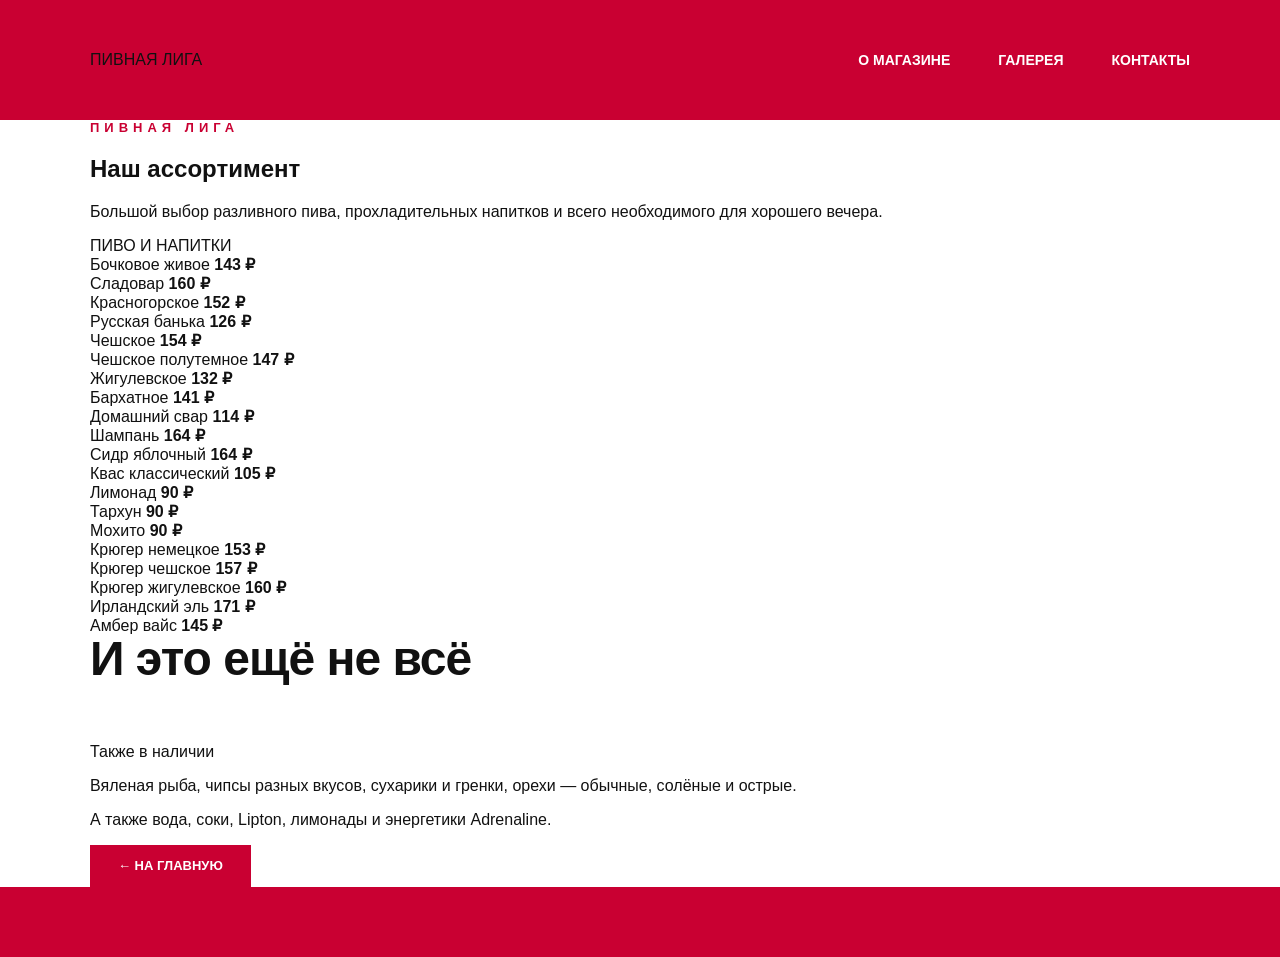
==== commit cae7add6: "Update assortment.html" ====
--- a/assortment.html
+++ b/assortment.html
@@ -2,279 +2,460 @@
 <html lang="ru">
 
 <head>
-
     <meta charset="UTF-8">
-
-    <meta
-        name="viewport"
-        content="width=device-width, initial-scale=1.0"
-    >
+    <meta name="viewport" content="width=device-width, initial-scale=1.0">
 
     <title>Ассортимент — Пивная Лига</title>
 
-    <link rel="stylesheet" href="./style.css?v=5">
-
+    <link rel="stylesheet" href="style.css">
 </head>
 
 <body>
 
-
-<header class="header">
-
-    <div class="container header-inner">
-
-        <a href="./index.html" class="logo">
-            <span class="logo-text">
+    <!-- =========================
+         ШАПКА
+    ========================== -->
+
+    <header class="header">
+
+        <div class="container header-inner">
+
+            <a href="index.html" class="logo">
                 ПИВНАЯ ЛИГА
-            </span>
-        </a>
-
-
-        <nav class="navigation">
-
-            <a href="./index.html#about">
-                О МАГАЗИНЕ
             </a>
 
-            <a href="./index.html#gallery">
-                ГАЛЕРЕЯ
-            </a>
-
-            <a href="./index.html#contacts">
-                КОНТАКТЫ
-            </a>
-
-        </nav>
-
-    </div>
-
-</header>
-
-
-<main>
-
-<section class="assortment-page">
-
-    <div class="container">
-
-
-        <div class="section-label">
-            НАШ АССОРТИМЕНТ
+            <nav class="navigation">
+
+                <a href="index.html#about">
+                    О МАГАЗИНЕ
+                </a>
+
+                <a href="index.html#gallery">
+                    ГАЛЕРЕЯ
+                </a>
+
+                <a href="index.html#contacts">
+                    КОНТАКТЫ
+                </a>
+
+            </nav>
+
         </div>
 
-
-        <h1>
-            Ассортимент
-        </h1>
-
-
-        <p class="assortment-intro">
-            Здесь представлен актуальный список
-            товаров магазина.
-        </p>
-
-
-        <!-- ТАБЛИЦА -->
-
-        <div class="product-table">
-
-
-            <div class="table-header">
-
-                <div>
-                    №
+    </header>
+
+
+    <!-- =========================
+         СТРАНИЦА АССОРТИМЕНТА
+    ========================== -->
+
+    <main>
+
+        <section class="assortment-page">
+
+            <div class="container">
+
+                <div class="section-label">
+                    ПИВНАЯ ЛИГА
                 </div>
 
-                <div>
-                    Наименование
+                <h1>
+                    Наш ассортимент
+                </h1>
+
+                <p class="assortment-intro">
+                    Большой выбор разливного пива,
+                    прохладительных напитков и всего
+                    необходимого для хорошего вечера.
+                </p>
+
+
+                <!-- =========================
+                     ПИВО И НАПИТКИ
+                ========================== -->
+
+                <div class="assortment-box">
+
+                    <div class="assortment-box-title">
+                        ПИВО И НАПИТКИ
+                    </div>
+
+
+                    <div class="product-list">
+
+
+                        <!-- 1 -->
+
+                        <div class="product">
+
+                            <span>
+                                Бочковое живое
+                            </span>
+
+                            <strong>
+                                143 ₽
+                            </strong>
+
+                        </div>
+
+
+                        <!-- 2 -->
+
+                        <div class="product">
+
+                            <span>
+                                Сладовар
+                            </span>
+
+                            <strong>
+                                160 ₽
+                            </strong>
+
+                        </div>
+
+
+                        <!-- 3 -->
+
+                        <div class="product">
+
+                            <span>
+                                Красногорское
+                            </span>
+
+                            <strong>
+                                152 ₽
+                            </strong>
+
+                        </div>
+
+
+                        <!-- 4 -->
+
+                        <div class="product">
+
+                            <span>
+                                Русская банька
+                            </span>
+
+                            <strong>
+                                126 ₽
+                            </strong>
+
+                        </div>
+
+
+                        <!-- 5 -->
+
+                        <div class="product">
+
+                            <span>
+                                Чешское
+                            </span>
+
+                            <strong>
+                                154 ₽
+                            </strong>
+
+                        </div>
+
+
+                        <!-- 6 -->
+
+                        <div class="product">
+
+                            <span>
+                                Чешское полутемное
+                            </span>
+
+                            <strong>
+                                147 ₽
+                            </strong>
+
+                        </div>
+
+
+                        <!-- 7 -->
+
+                        <div class="product">
+
+                            <span>
+                                Жигулевское
+                            </span>
+
+                            <strong>
+                                132 ₽
+                            </strong>
+
+                        </div>
+
+
+                        <!-- 8 -->
+
+                        <div class="product">
+
+                            <span>
+                                Бархатное
+                            </span>
+
+                            <strong>
+                                141 ₽
+                            </strong>
+
+                        </div>
+
+
+                        <!-- 9 -->
+
+                        <div class="product">
+
+                            <span>
+                                Домашний свар
+                            </span>
+
+                            <strong>
+                                114 ₽
+                            </strong>
+
+                        </div>
+
+
+                        <!-- 10 -->
+
+                        <div class="product">
+
+                            <span>
+                                Шампань
+                            </span>
+
+                            <strong>
+                                164 ₽
+                            </strong>
+
+                        </div>
+
+
+                        <!-- 11 -->
+
+                        <div class="product">
+
+                            <span>
+                                Сидр яблочный
+                            </span>
+
+                            <strong>
+                                164 ₽
+                            </strong>
+
+                        </div>
+
+
+                        <!-- 12 -->
+
+                        <div class="product">
+
+                            <span>
+                                Квас классический
+                            </span>
+
+                            <strong>
+                                105 ₽
+                            </strong>
+
+                        </div>
+
+
+                        <!-- 13 -->
+
+                        <div class="product">
+
+                            <span>
+                                Лимонад
+                            </span>
+
+                            <strong>
+                                90 ₽
+                            </strong>
+
+                        </div>
+
+
+                        <!-- 14 -->
+
+                        <div class="product">
+
+                            <span>
+                                Тархун
+                            </span>
+
+                            <strong>
+                                90 ₽
+                            </strong>
+
+                        </div>
+
+
+                        <!-- 15 -->
+
+                        <div class="product">
+
+                            <span>
+                                Мохито
+                            </span>
+
+                            <strong>
+                                90 ₽
+                            </strong>
+
+                        </div>
+
+
+                        <!-- 16 -->
+
+                        <div class="product">
+
+                            <span>
+                                Крюгер немецкое
+                            </span>
+
+                            <strong>
+                                153 ₽
+                            </strong>
+
+                        </div>
+
+
+                        <!-- 17 -->
+
+                        <div class="product">
+
+                            <span>
+                                Крюгер чешское
+                            </span>
+
+                            <strong>
+                                157 ₽
+                            </strong>
+
+                        </div>
+
+
+                        <!-- 18 -->
+
+                        <div class="product">
+
+                            <span>
+                                Крюгер жигулевское
+                            </span>
+
+                            <strong>
+                                160 ₽
+                            </strong>
+
+                        </div>
+
+
+                        <!-- 19 -->
+
+                        <div class="product">
+
+                            <span>
+                                Ирландский эль
+                            </span>
+
+                            <strong>
+                                171 ₽
+                            </strong>
+
+                        </div>
+
+
+                        <!-- 20 -->
+
+                        <div class="product">
+
+                            <span>
+                                Амбер вайс
+                            </span>
+
+                            <strong>
+                                145 ₽
+                            </strong>
+
+                        </div>
+
+                    </div>
+
                 </div>
 
-                <div>
-                    Цена
+
+                <!-- =========================
+                     ДОПОЛНИТЕЛЬНЫЙ АССОРТИМЕНТ
+                ========================== -->
+
+                <div class="assortment-extra">
+
+                    <div class="extra-line"></div>
+
+
+                    <h2>
+                        И это ещё не всё
+                    </h2>
+
+
+                    <div class="extra-content">
+
+                        <div class="extra-title">
+                            Также в наличии
+                        </div>
+
+
+                        <p>
+                            Вяленая рыба, чипсы разных вкусов,
+                            сухарики и гренки, орехи — обычные,
+                            солёные и острые.
+                        </p>
+
+
+                        <p>
+                            А также вода, соки, Lipton,
+                            лимонады и энергетики Adrenaline.
+                        </p>
+
+                    </div>
+
+
+                    <div class="extra-line"></div>
+
                 </div>
 
+
+                <!-- =========================
+                     НАЗАД
+                ========================== -->
+
+                <div class="assortment-back">
+
+                    <a
+                        href="index.html"
+                        class="btn btn-primary"
+                    >
+                        ← НА ГЛАВНУЮ
+                    </a>
+
+                </div>
+
             </div>
 
-
-            <div class="table-row">
-
-                <div>
-                    01
-                </div>
-
-                <div>
-                    Товар 1
-                </div>
-
-                <div>
-                    100 ₽
-                </div>
-
-            </div>
-
-
-            <div class="table-row">
-
-                <div>
-                    02
-                </div>
-
-                <div>
-                    Товар 2
-                </div>
-
-                <div>
-                    120 ₽
-                </div>
-
-            </div>
-
-
-            <div class="table-row">
-
-                <div>
-                    03
-                </div>
-
-                <div>
-                    Товар 3
-                </div>
-
-                <div>
-                    140 ₽
-                </div>
-
-            </div>
-
-
-            <div class="table-row">
-
-                <div>
-                    04
-                </div>
-
-                <div>
-                    Товар 4
-                </div>
-
-                <div>
-                    150 ₽
-                </div>
-
-            </div>
-
-
-            <div class="table-row">
-
-                <div>
-                    05
-                </div>
-
-                <div>
-                    Товар 5
-                </div>
-
-                <div>
-                    160 ₽
-                </div>
-
-            </div>
-
-
-            <div class="table-row">
-
-                <div>
-                    06
-                </div>
-
-                <div>
-                    Товар 6
-                </div>
-
-                <div>
-                    170 ₽
-                </div>
-
-            </div>
-
-
-            <div class="table-row">
-
-                <div>
-                    07
-                </div>
-
-                <div>
-                    Товар 7
-                </div>
-
-                <div>
-                    180 ₽
-                </div>
-
-            </div>
-
-
-            <div class="table-row">
-
-                <div>
-                    08
-                </div>
-
-                <div>
-                    Товар 8
-                </div>
-
-                <div>
-                    190 ₽
-                </div>
-
-            </div>
-
-
-        </div>
-
-
-        <!-- ДОПОЛНИТЕЛЬНЫЙ БЛОК -->
-
-        <div class="assortment-extra">
-
-            <div class="extra-line"></div>
-
-            <h2>
-                И это ещё не всё
-            </h2>
-
-            <p>
-                В магазине также представлен дополнительный
-                выбор сопутствующих товаров.
-            </p>
-
-            <div class="extra-line"></div>
-
-        </div>
-
-
-        <div class="assortment-back">
-
-            <a
-                href="./index.html"
-                class="btn btn-primary"
-            >
-                ← НА ГЛАВНУЮ
-            </a>
-
-        </div>
-
-
-    </div>
-
-</section>
-
-</main>
-
-
-<footer class="footer"></footer>
+        </section>
+
+    </main>
+
+
+    <!-- =========================
+         НИЖНЯЯ ПОЛОСА
+    ========================== -->
+
+    <footer class="footer"></footer>
 
 
 </body>
--- a/style.css
+++ b/style.css
@@ -1,3 +1,4 @@
+```css
 /* =========================
    ОСНОВНЫЕ НАСТРОЙКИ
 ========================= */
@@ -46,43 +47,11 @@
 ========================= */
 
 .header {
+    background: #c90032;
     height: 120px;
 
     display: flex;
     align-items: center;
-
-    background: #c90032;
-
-    position: relative;
-    overflow: hidden;
-}
-
-/* лёгкие линии в шапке */
-
-.header::before,
-.header::after {
-    content: "";
-
-    position: absolute;
-
-    width: 500px;
-    height: 500px;
-
-    border: 1px solid rgba(255,255,255,.12);
-
-    transform: rotate(45deg);
-
-    pointer-events: none;
-}
-
-.header::before {
-    left: -400px;
-    top: -300px;
-}
-
-.header::after {
-    right: -400px;
-    bottom: -300px;
 }
 
 .header-inner {
@@ -91,13 +60,10 @@
     display: flex;
     align-items: center;
     justify-content: space-between;
-
-    position: relative;
-    z-index: 2;
-}
-
-
-/* ЛОГО */
+}
+
+
+/* НАЗВАНИЕ САЙТА */
 
 .logo {
     display: flex;
@@ -129,17 +95,139 @@
     font-size: 14px;
     font-weight: 800;
 
-    transition: opacity .2s ease;
+    transition: opacity 0.2s ease;
 }
 
 .navigation a:hover {
-    opacity: .65;
-}
-
-
-/* =========================
-   ОБЩИЕ ЗАГОЛОВКИ
-========================= */
+    opacity: 0.7;
+}
+
+
+/* =========================
+   ГЛАВНЫЙ ЭКРАН
+========================= */
+
+.hero {
+    padding: 110px 0 100px;
+}
+
+.hero-inner {
+    display: grid;
+
+    grid-template-columns: 1fr 1fr;
+
+    align-items: center;
+
+    gap: 70px;
+}
+
+.hero-content {
+    max-width: 520px;
+}
+
+.location-title {
+    margin-bottom: 28px;
+
+    color: #c90032;
+
+    font-size: 15px;
+    font-weight: 900;
+
+    letter-spacing: 6px;
+}
+
+.hero h1 {
+    margin: 0 0 28px;
+
+    font-size: 64px;
+    line-height: 0.95;
+
+    font-weight: 900;
+
+    letter-spacing: -2px;
+}
+
+.hero h1 span {
+    display: block;
+}
+
+.hero h1 span:last-child {
+    color: #c90032;
+}
+
+.address {
+    margin: 0 0 32px;
+
+    font-size: 16px;
+    line-height: 1.6;
+}
+
+
+/* КНОПКИ ГЛАВНОГО ЭКРАНА */
+
+.hero-buttons {
+    display: flex;
+    gap: 10px;
+}
+
+.btn {
+    display: inline-flex;
+
+    align-items: center;
+    justify-content: center;
+
+    min-height: 42px;
+
+    padding: 0 28px;
+
+    font-size: 13px;
+    font-weight: 900;
+
+    transition: 0.2s ease;
+}
+
+.btn-primary {
+    color: #fff;
+
+    background: #c90032;
+}
+
+.btn-primary:hover {
+    background: #a90029;
+}
+
+.btn-outline {
+    color: #c90032;
+
+    border: 1px solid #c90032;
+}
+
+.btn-outline:hover {
+    color: #fff;
+
+    background: #c90032;
+}
+
+
+/* ФОТО ГЛАВНОГО ЭКРАНА */
+
+.hero-image img {
+    width: 100%;
+    height: 420px;
+
+    object-fit: cover;
+}
+
+
+/* =========================
+   О МАГАЗИНЕ
+========================= */
+
+.about {
+    padding: 100px 0;
+
+    background: #f7f7f7;
+}
 
 .section-label {
     margin-bottom: 20px;
@@ -152,90 +240,324 @@
     letter-spacing: 5px;
 }
 
-h1,
-h2,
-h3 {
-    margin-top: 0;
-}
-
-
-/* =========================
-   СТРАНИЦА АССОРТИМЕНТА
-========================= */
-
-.assortment-page {
-    position: relative;
-
-    min-height: calc(100vh - 120px);
-
-    padding: 90px 0 110px;
-
-    overflow: hidden;
+h2 {
+    margin: 0 0 60px;
+
+    font-size: 48px;
+    line-height: 1;
+
+    font-weight: 900;
+
+    letter-spacing: -1px;
+}
+
+
+/* =========================
+   КАРТОЧКИ
+========================= */
+
+.features {
+    display: grid;
+
+    grid-template-columns: repeat(3, 1fr);
+
+    gap: 25px;
+
+    margin-top: 50px;
+}
+
+
+/* ПРЯМОУГОЛЬНАЯ КАРТОЧКА */
+
+.feature {
+    width: 100%;
+    min-height: 270px;
+
+    padding: 35px 30px;
 
     background: #fff;
-}
-
-
-/* =========================
-   ЛЁГКИЙ ФОН
-========================= */
-
-.assortment-page::before {
-    content: "";
-
-    position: absolute;
-    inset: 0;
-
-    pointer-events: none;
-
-    background-image:
-        linear-gradient(
-            45deg,
-            transparent 49.7%,
-            rgba(0,0,0,.035) 50%,
-            transparent 50.3%
-        );
-
-    background-size: 190px 190px;
-
-    opacity: .8;
-}
-
-
-/* маленькие декоративные элементы */
-
-.assortment-page::after {
-    content: "";
-
-    position: absolute;
-
-    width: 700px;
-    height: 700px;
-
-    right: -400px;
-    top: 250px;
-
-    border: 1px solid rgba(201,0,50,.05);
-
-    transform: rotate(45deg);
-
-    pointer-events: none;
-}
-
-
-/* контейнер поверх фона */
-
-.assortment-page .container {
-    position: relative;
-    z-index: 2;
-}
-
-
-/* =========================
-   ЗАГОЛОВОК
-========================= */
-
-.assortment-page h1 {
-    margin: 0 0 22px;
-
-    font
+
+    border: 2px solid #d8d8d8;
+
+    box-shadow: 0 4px 12px rgba(0, 0, 0, 0.05);
+
+    transition:
+        transform 0.2s ease,
+        border-color 0.2s ease,
+        box-shadow 0.2s ease;
+}
+
+
+/* ЭФФЕКТ ПРИ НАВЕДЕНИИ */
+
+.feature:hover {
+    transform: translateY(-4px);
+
+    border-color: #c90032;
+
+    box-shadow: 0 10px 25px rgba(0, 0, 0, 0.10);
+}
+
+
+/* ИКОНКА */
+
+.feature-icon {
+    width: 45px;
+    height: 45px;
+
+    margin-bottom: 25px;
+
+    display: flex;
+
+    align-items: center;
+    justify-content: center;
+
+    color: #c90032;
+
+    font-size: 25px;
+    font-weight: 900;
+
+    border: 2px solid #c90032;
+}
+
+
+/* ЗАГОЛОВОК КАРТОЧКИ */
+
+.feature h3 {
+    margin: 0 0 15px;
+
+    font-size: 20px;
+    line-height: 1.3;
+
+    font-weight: 800;
+}
+
+
+/* ТЕКСТ КАРТОЧКИ */
+
+.feature p {
+    margin: 0 0 20px;
+
+    font-size: 15px;
+    line-height: 1.6;
+
+    color: #333;
+}
+
+
+/* ССЫЛКА */
+
+.feature-button {
+    display: inline-block;
+
+    margin-top: 5px;
+
+    color: #c90032;
+
+    font-size: 13px;
+    font-weight: 900;
+
+    transition: opacity 0.2s ease;
+}
+
+.feature-button:hover {
+    opacity: 0.7;
+}
+
+
+/* =========================
+   ГАЛЕРЕЯ
+========================= */
+
+.gallery-section {
+    padding: 100px 0;
+}
+
+.gallery {
+    display: grid;
+
+    grid-template-columns: 2fr 1fr 1fr;
+
+    gap: 15px;
+}
+
+.gallery img {
+    width: 100%;
+    height: 260px;
+
+    object-fit: cover;
+}
+
+.gallery-main {
+    height: 535px !important;
+
+    grid-row: span 2;
+}
+
+
+/* =========================
+   КОНТАКТЫ
+========================= */
+
+.contacts {
+    padding: 100px 0;
+}
+
+.contact-box {
+    display: grid;
+
+    grid-template-columns: repeat(3, 1fr);
+
+    gap: 80px;
+}
+
+.contact-item h3 {
+    margin: 0 0 20px;
+
+    font-size: 20px;
+}
+
+.contact-item p {
+    margin: 0 0 25px;
+
+    font-size: 16px;
+    line-height: 1.7;
+}
+
+.phone {
+    font-size: 21px !important;
+    font-weight: 700;
+}
+
+
+/* =========================
+   КНОПКИ КОНТАКТОВ
+========================= */
+
+.map-button {
+    display: inline-flex;
+
+    align-items: center;
+    justify-content: center;
+
+    min-height: 45px;
+
+    padding: 0 22px;
+
+    color: #fff;
+
+    background: #c90032;
+
+    font-size: 13px;
+    font-weight: 900;
+
+    transition: 0.2s ease;
+}
+
+.map-button:hover {
+    background: #a90029;
+}
+
+
+/* =========================
+   ПОДВАЛ
+========================= */
+
+.footer {
+    height: 70px;
+
+    background: #c90032;
+}
+
+
+/* =========================
+   АДАПТАЦИЯ ДЛЯ ТЕЛЕФОНА
+========================= */
+
+@media (max-width: 900px) {
+
+    .container {
+        width: min(100% - 30px, 700px);
+    }
+
+    .header {
+        height: auto;
+
+        padding: 25px 0;
+    }
+
+    .header-inner {
+        flex-direction: column;
+
+        gap: 25px;
+    }
+
+    .logo-text {
+        font-size: 28px;
+    }
+
+    .navigation {
+        gap: 25px;
+
+        flex-wrap: wrap;
+
+        justify-content: center;
+    }
+
+    .hero {
+        padding: 70px 0;
+    }
+
+    .hero-inner {
+        grid-template-columns: 1fr;
+
+        gap: 50px;
+    }
+
+    .hero h1 {
+        font-size: 52px;
+    }
+
+    .hero-image img {
+        height: 350px;
+    }
+
+    /* КАРТОЧКИ НА ТЕЛЕФОНЕ */
+
+    .features {
+        grid-template-columns: 1fr;
+
+        gap: 20px;
+    }
+
+    .feature {
+        min-height: 220px;
+    }
+
+    /* ГАЛЕРЕЯ */
+
+    .gallery {
+        grid-template-columns: 1fr;
+    }
+
+    .gallery-main {
+        height: 350px !important;
+    }
+
+    .gallery img {
+        height: 250px;
+    }
+
+    /* КОНТАКТЫ */
+
+    .contact-box {
+        grid-template-columns: 1fr;
+
+        gap: 45px;
+    }
+
+    h2 {
+        font-size: 40px;
+    }
+}
+```
